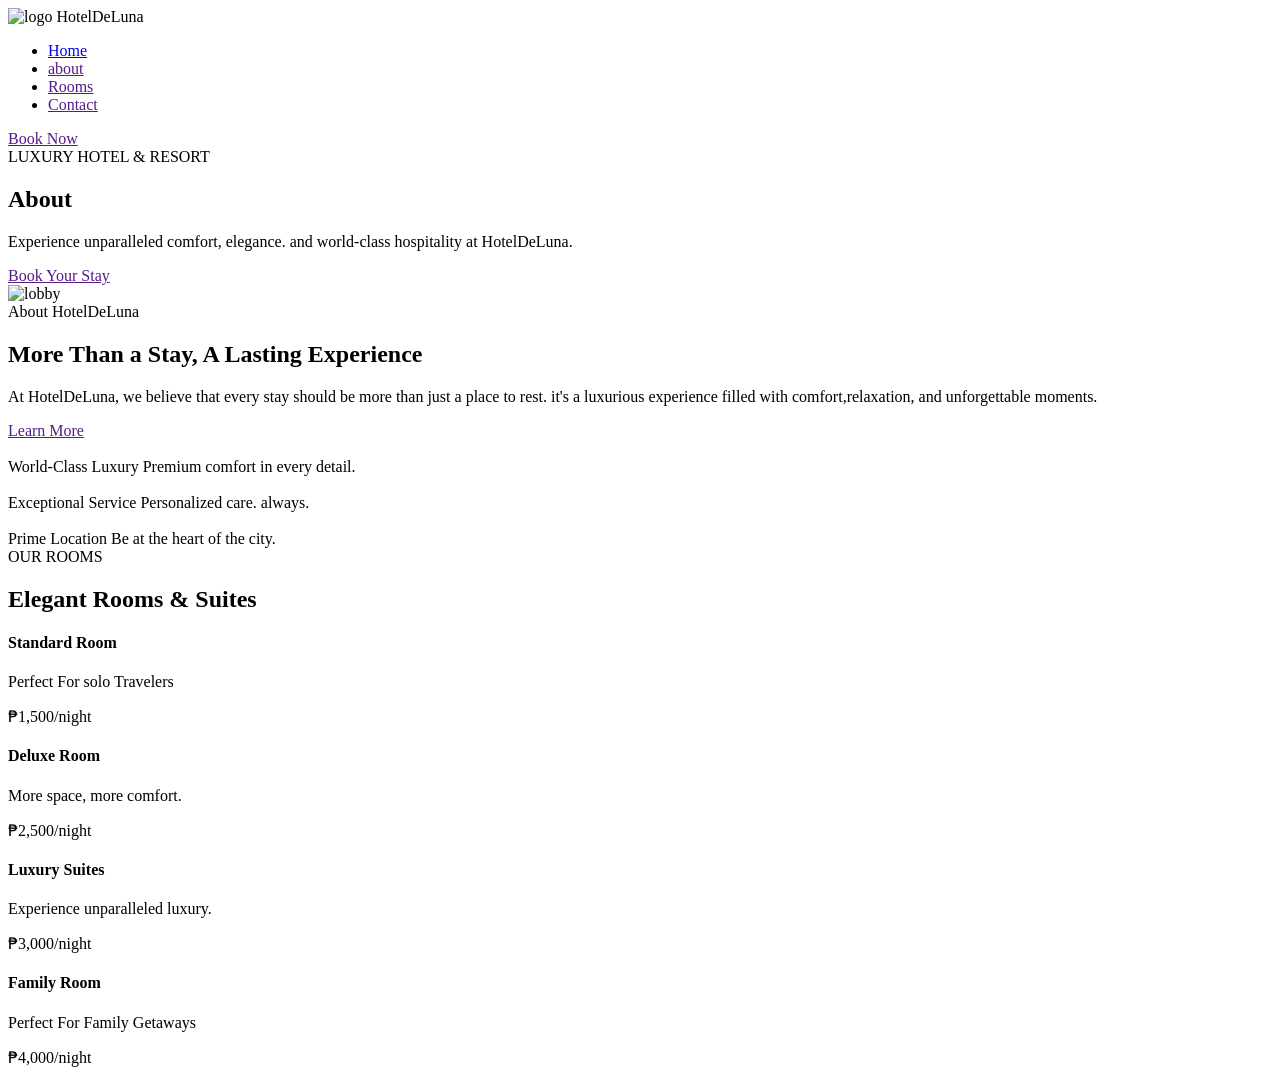
==== pages/about.html @ 7eb4ec1f "Add about page with hotel details and features" ====
<!DOCTYPE html>
<html lang="en">
  <head>
    <meta charset="UTF-8">
    <meta name="viewport" content="width=device-width, initial-scale=1.0">
    <link rel="stylesheet" href="css/page/home.css">
    <link rel="stylesheet" href="css/layout/navbar.css">
    <link rel="stylesheet" href="css/global/component.css">
    <link rel="stylesheet" href="css/global/universal.css">
    <link rel="icon" href="asset/images/logo.svg">
    <link rel="stylesheet" href="fontawesome/css/fontawesome.min.css" />
    <link rel="stylesheet" href="fontawesome/css/solid.min.css" />
    <link rel="stylesheet" href="fontawesome/css/brands.min.css" />
    <title>About HotelDelLuna</title>
  </head>
  <body>
    <header>
      <nav class="navContainer container">
        <div class="navLogoContainer">
          <img class="navLogo" src="asset/images/logo.svg" alt="logo">
          <span class="navTitle">HotelDeLuna</span>
        </div>
          <ul class="navbarMenuContainer">
            <li class="navItem">
              <a class="navLink" href="./index.html">Home</a>
            </li>
            <li class="navItem">
              <a class="navLink" href="">about</a>
            </li>
            <li class="navItem">
              <a class="navLink" href="">Rooms</a>
            </li>
            <li class="navItem">
              <a class="navLink" href="">Contact</a>
            </li>
          </ul>
        <a class="gold-button" href="">Book Now</a>
      </nav>
    </header>

    <main>
      <!--hero-section -->
      <section class="heroSection">
        <div class="heroContainer container">
          <div class="heroContentContainer">
            <span class="heroHighlight gold-text">LUXURY HOTEL & RESORT</span>
            <h1 class="section-title ">About</span></h1>
            <p class="heroDescription section-subtitle">Experience unparalleled comfort, elegance. and world-class hospitality at HotelDeLuna.</p>
            
          </div>
          <a class="heroBtn gold-button" href="">Book Your Stay</a>
        </div>
      </section>

      <!-- main content -->
      <section>
        <div class="aboutContainer container">
          <div class="mainImgContainer">
            <img class="mainContentImg" src="asset/images/about-lobby.png" alt="lobby">
          </div>
          <div class="aboutContentContainer">
            <div class="aboutTextContainer">
              <span class="heroHighlight gold-text">About HotelDeLuna</span>
              <h2 class="aboutTitle">More Than a Stay, A Lasting Experience</h2>
              <p class="aboutDescription section-subtitle">At HotelDeLuna, we believe that every stay should be more than just a place to rest. it's a luxurious experience filled with comfort,relaxation, and unforgettable moments.</p>
            </div>
            <a class="aboutBtm outline-button" href="">Learn More</a>
          </div>
          <div class="hotelFeatureContainer">
            <div class="hotelFeatureContentContainer">
              <img class="hotelFeatureIcon" src="asset/images/diamond.svg" alt="">
              <div class="hotelDescriptionContainer">
                <span class="hotelMainText">World-Class Luxury</span>
                <span class="hotelSecondText">Premium comfort in every detail.</span>
              </div>
            </div>

            <div class="hotelFeatureContentContainer">
              <img class="hotelFeatureIcon" src="asset/images/service-bell.svg" alt="">
              <div class="hotelDescriptionContainer">
                <span class="hotelMainText">Exceptional Service</span>
                <span class="hotelSecondText">Personalized care. always.</span>
              </div>
            </div>

            <div class="hotelFeatureContentContainer">
              <img class="hotelFeatureIcon" src="asset/images/location.svg" alt="">
              <div class="hotelDescriptionContainer">
                <span class="hotelMainText">Prime Location</span>
                <span class="hotelSecondText">Be at the heart of the city.</span>
              </div>
            </div>
          </div>
        </div>
      </section>

      <section>
        <div class="hotelRoomContainer container">
          <div class="hotelRoomHeaderContentContainer">
            <span class="heroHighlight gold-text">
              OUR ROOMS
            </span>
            <h2 class="hotelRoomTitle">Elegant Rooms & Suites</h2>
          </div>
          <div class="hotelRoomContentContainer">
            <div class="hotelRoomStandardContainer">
              <div class="hotelRoomContentText">
                <h4 class="hotelRoomName">Standard Room</h4>
                <p class="hotelRoomDescription">Perfect For solo Travelers</p>
                <p class="hotelPrice"><span class="hotelPriceHighlight gold-text">₱1,500</span>/night</p>
              </div>
              <a class="hotelRoomBtn" href="#"><i class="fa-solid fa-arrow-right"></i></a>
            </div>

            <div class="hotelRoomDeluxeContainer">
              <div class="hotelRoomContentText">
                <h4 class="hotelRoomName">Deluxe Room</h4>
                <p class="hotelRoomDescription">More space, more comfort.</p>
                <p class="hotelPrice"><span class="hotelPriceHighlight gold-text">₱2,500</span>/night</p>
              </div>
              <a class="hotelRoomBtn" href="#"><i class="fa-solid fa-arrow-right"></i></a>
            </div>

            <div class="hotelRoomLuxuryContainer">
              <div class="hotelRoomContentText">
                <h4 class="hotelRoomName">Luxury Suites</h4>
                <p class="hotelRoomDescription">Experience unparalleled luxury.</p>
                <p class="hotelPrice"><span class="hotelPriceHighlight gold-text">₱3,000</span>/night</p>
              </div>
              <a class="hotelRoomBtn" href="#"><i class="fa-solid fa-arrow-right"></i></a>
            </div>

            <div class="hotelRoomFamilyContainer">
              <div class="hotelRoomContentText">
                <h4 class="hotelRoomName">Family Room</h4>
                <p class="hotelRoomDescription">Perfect For Family Getaways</p>
                <p class="hotelPrice"><span class="hotelPriceHighlight gold-text">₱4,000</span>/night</p>
              </div>
              <a class="hotelRoomBtn" href="#"><i class="fa-solid fa-arrow-right"></i></a>
            </div>
          </div>
        </div>
      </section>

    </main>

    <footer>

    </footer>
  </body>
</html>
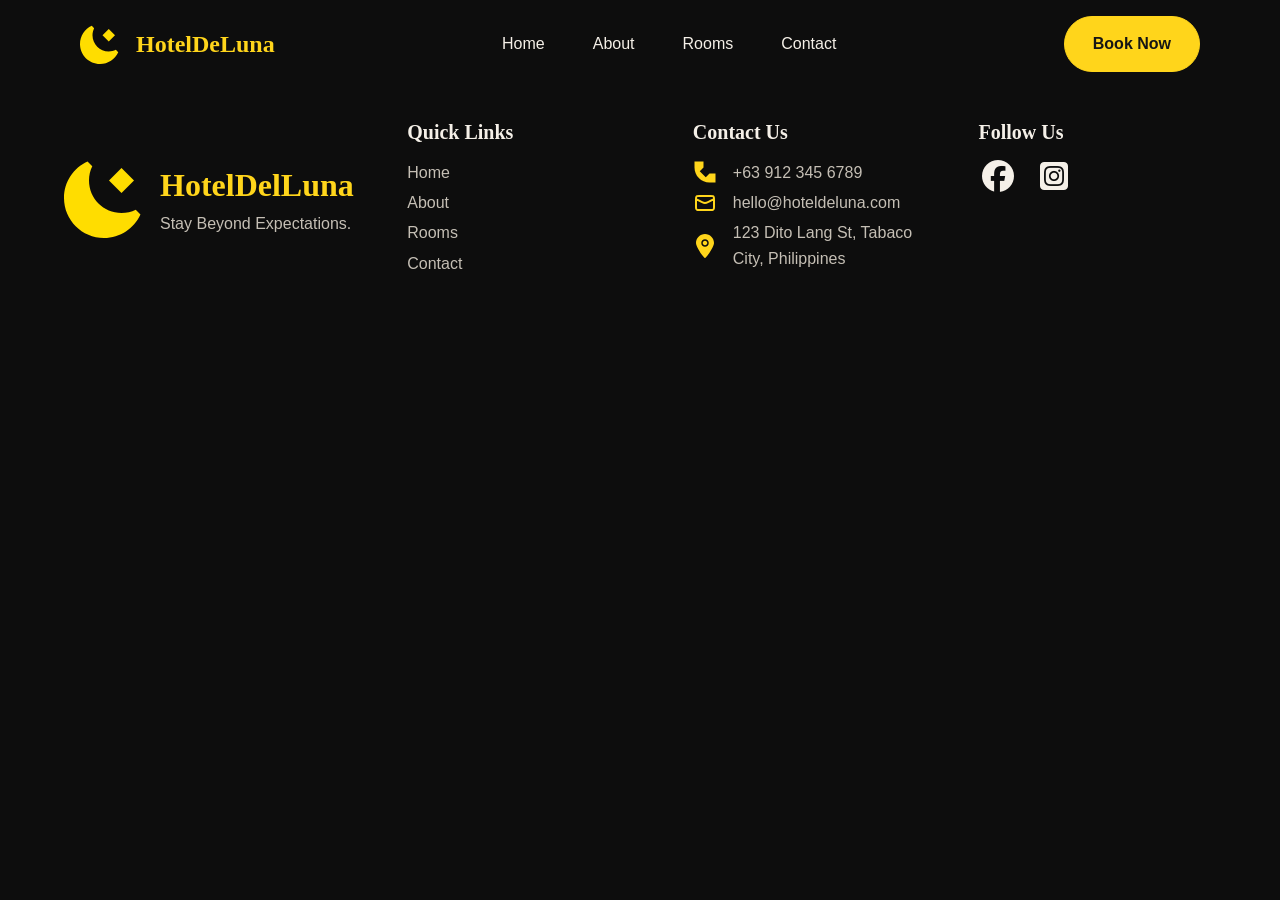
==== commit 7261d668: "Add new stylesheet for the About page" ====
--- a/pages/about.html
+++ b/pages/about.html
@@ -1,31 +1,32 @@
 <!DOCTYPE html>
 <html lang="en">
-  <head>
-    <meta charset="UTF-8">
-    <meta name="viewport" content="width=device-width, initial-scale=1.0">
-    <link rel="stylesheet" href="css/page/home.css">
-    <link rel="stylesheet" href="css/layout/navbar.css">
-    <link rel="stylesheet" href="css/global/component.css">
-    <link rel="stylesheet" href="css/global/universal.css">
+<head>
+  <meta charset="UTF-8">
+  <meta name="viewport" content="width=device-width, initial-scale=1.0">
+  <link rel="stylesheet" href="../css/page/about.css">
+    <link rel="stylesheet" href="../css/layout/navbar.css">
+    <link rel="stylesheet" href="../css/global/component.css">
+    <link rel="stylesheet" href="../css/global/universal.css">
+    <link rel="stylesheet" href="../css/layout/footer.css">
     <link rel="icon" href="asset/images/logo.svg">
-    <link rel="stylesheet" href="fontawesome/css/fontawesome.min.css" />
-    <link rel="stylesheet" href="fontawesome/css/solid.min.css" />
-    <link rel="stylesheet" href="fontawesome/css/brands.min.css" />
-    <title>About HotelDelLuna</title>
-  </head>
+    <link rel="stylesheet" href="../fontawesome/css/fontawesome.min.css" />
+    <link rel="stylesheet" href="../fontawesome/css/solid.min.css" />
+    <link rel="stylesheet" href="../fontawesome/css/brands.min.css" />
+  <title>About - HotelDelLuna</title>
+</head>
   <body>
     <header>
       <nav class="navContainer container">
         <div class="navLogoContainer">
-          <img class="navLogo" src="asset/images/logo.svg" alt="logo">
+          <img class="navLogo" src="../asset/images/logo.svg" alt="logo">
           <span class="navTitle">HotelDeLuna</span>
         </div>
           <ul class="navbarMenuContainer">
             <li class="navItem">
-              <a class="navLink" href="./index.html">Home</a>
+              <a class="navLink" href="../index.html">Home</a>
             </li>
             <li class="navItem">
-              <a class="navLink" href="">about</a>
+              <a class="navLink" href="pages/about.html">About</a>
             </li>
             <li class="navItem">
               <a class="navLink" href="">Rooms</a>
@@ -39,113 +40,75 @@
     </header>
 
     <main>
-      <!--hero-section -->
-      <section class="heroSection">
-        <div class="heroContainer container">
-          <div class="heroContentContainer">
-            <span class="heroHighlight gold-text">LUXURY HOTEL & RESORT</span>
-            <h1 class="section-title ">About</span></h1>
-            <p class="heroDescription section-subtitle">Experience unparalleled comfort, elegance. and world-class hospitality at HotelDeLuna.</p>
-            
-          </div>
-          <a class="heroBtn gold-button" href="">Book Your Stay</a>
-        </div>
-      </section>
 
-      <!-- main content -->
-      <section>
-        <div class="aboutContainer container">
-          <div class="mainImgContainer">
-            <img class="mainContentImg" src="asset/images/about-lobby.png" alt="lobby">
-          </div>
-          <div class="aboutContentContainer">
-            <div class="aboutTextContainer">
-              <span class="heroHighlight gold-text">About HotelDeLuna</span>
-              <h2 class="aboutTitle">More Than a Stay, A Lasting Experience</h2>
-              <p class="aboutDescription section-subtitle">At HotelDeLuna, we believe that every stay should be more than just a place to rest. it's a luxurious experience filled with comfort,relaxation, and unforgettable moments.</p>
-            </div>
-            <a class="aboutBtm outline-button" href="">Learn More</a>
-          </div>
-          <div class="hotelFeatureContainer">
-            <div class="hotelFeatureContentContainer">
-              <img class="hotelFeatureIcon" src="asset/images/diamond.svg" alt="">
-              <div class="hotelDescriptionContainer">
-                <span class="hotelMainText">World-Class Luxury</span>
-                <span class="hotelSecondText">Premium comfort in every detail.</span>
-              </div>
-            </div>
-
-            <div class="hotelFeatureContentContainer">
-              <img class="hotelFeatureIcon" src="asset/images/service-bell.svg" alt="">
-              <div class="hotelDescriptionContainer">
-                <span class="hotelMainText">Exceptional Service</span>
-                <span class="hotelSecondText">Personalized care. always.</span>
-              </div>
-            </div>
-
-            <div class="hotelFeatureContentContainer">
-              <img class="hotelFeatureIcon" src="asset/images/location.svg" alt="">
-              <div class="hotelDescriptionContainer">
-                <span class="hotelMainText">Prime Location</span>
-                <span class="hotelSecondText">Be at the heart of the city.</span>
-              </div>
-            </div>
-          </div>
-        </div>
-      </section>
-
-      <section>
-        <div class="hotelRoomContainer container">
-          <div class="hotelRoomHeaderContentContainer">
-            <span class="heroHighlight gold-text">
-              OUR ROOMS
-            </span>
-            <h2 class="hotelRoomTitle">Elegant Rooms & Suites</h2>
-          </div>
-          <div class="hotelRoomContentContainer">
-            <div class="hotelRoomStandardContainer">
-              <div class="hotelRoomContentText">
-                <h4 class="hotelRoomName">Standard Room</h4>
-                <p class="hotelRoomDescription">Perfect For solo Travelers</p>
-                <p class="hotelPrice"><span class="hotelPriceHighlight gold-text">₱1,500</span>/night</p>
-              </div>
-              <a class="hotelRoomBtn" href="#"><i class="fa-solid fa-arrow-right"></i></a>
-            </div>
-
-            <div class="hotelRoomDeluxeContainer">
-              <div class="hotelRoomContentText">
-                <h4 class="hotelRoomName">Deluxe Room</h4>
-                <p class="hotelRoomDescription">More space, more comfort.</p>
-                <p class="hotelPrice"><span class="hotelPriceHighlight gold-text">₱2,500</span>/night</p>
-              </div>
-              <a class="hotelRoomBtn" href="#"><i class="fa-solid fa-arrow-right"></i></a>
-            </div>
-
-            <div class="hotelRoomLuxuryContainer">
-              <div class="hotelRoomContentText">
-                <h4 class="hotelRoomName">Luxury Suites</h4>
-                <p class="hotelRoomDescription">Experience unparalleled luxury.</p>
-                <p class="hotelPrice"><span class="hotelPriceHighlight gold-text">₱3,000</span>/night</p>
-              </div>
-              <a class="hotelRoomBtn" href="#"><i class="fa-solid fa-arrow-right"></i></a>
-            </div>
-
-            <div class="hotelRoomFamilyContainer">
-              <div class="hotelRoomContentText">
-                <h4 class="hotelRoomName">Family Room</h4>
-                <p class="hotelRoomDescription">Perfect For Family Getaways</p>
-                <p class="hotelPrice"><span class="hotelPriceHighlight gold-text">₱4,000</span>/night</p>
-              </div>
-              <a class="hotelRoomBtn" href="#"><i class="fa-solid fa-arrow-right"></i></a>
-            </div>
-          </div>
-        </div>
-      </section>
+      
 
     </main>
 
     <footer>
+      <div class="footerContainer container">
+        <div class="footerLogoContainer">
+          <img class="footerLogo" src="../asset/images/logo.svg" alt="logo">
+          <div class="footerLogoTextContainer">
+            <span class="footerTitle">HotelDelLuna</span>
+            <p class="footerDescription">Stay Beyond Expectations.</p>
+          </div>
+        </div>
+        <div class="footerQuickLinksContainer">
+          <h4 class="footerTitleLink">Quick Links</h4>
+          <ul class="footerQuickLinks">
+            <li class="footerQuickLinksItem">
+              <a class="footerQuickLink" href="index.html">Home</a>
+            </li>
+            <li class="footerQuickLinksItem">
+              <a class="footerQuickLink" href="about.html">About</a>
+            </li>
+            <li class="footerQuickLinksItem">
+              <a class="footerQuickLink" href="rooms.html">Rooms</a>
+            </li>
+            <li class="footerQuickLinksItem">
+              <a class="footerQuickLink" href="contact.html">Contact</a>
+            </li>
+          </ul>
+        </div>
+        <div class="footerContactContainer">
+          <h4 class="footerTitleLink">Contact Us</h4>
+          <ul class="footerContactInfo">
+            <li class="footerContactInfoItem">
+              <img class="footerIcon" src="../asset/images/phone.svg" alt="location">
+              <spam class="footerContactInfoText">+63 912 345 6789</spam>
+            </li>
 
+            <li class="footerContactInfoItem">
+              <img class="footerIcon" src="../asset/images/mail.svg" alt="phone">
+              <spam class="footerContactInfoText">hello@hoteldeluna.com</spam>
+            </li>
+
+            <li class="footerContactInfoItem">
+              <img class="footerIcon" src="../asset/images/location.svg" alt="location">
+              <spam class="footerContactInfoText">123 Dito Lang St, Tabaco City, Philippines</spam>
+            </li>
+          </ul>
+        </div>
+        <div class="footerSocialMediaContainer">
+          <h4 class="footerTitleLink">Follow Us</h4>
+          <ul class="footerSocialContentMediaContainer">
+            <li class="footerSocialMediaItem">
+              <a class="footerSocialMediaLink" href="#">
+                <i class="fa-brands fa-facebook socialMediaIcon">
+                </i>
+              </a>
+            </li>
+
+            <li class="footerSocialMediaItem">
+              <a class="footerSocialMediaLink" href="#">
+                <i class="fa-brands fa-square-instagram socialMediaIcon">
+                </i>
+              </a>
+            </li>
+          </ul>
+        </div>
+      </div>
     </footer>
   </body>
 </html>
--- a/css/layout/navbar.css
+++ b/css/layout/navbar.css
@@ -0,0 +1,37 @@
+.navLogo{
+  width: 100%;
+  max-width: 2.5rem;
+}
+
+.navContainer{
+  display: flex;
+  justify-content: space-between;
+  padding: 1rem;
+}
+
+.navLogoContainer{
+  display: flex;
+  align-items: center;
+  gap: 1rem;
+}
+
+.navbarMenuContainer{
+  display: flex;
+  align-items: center;
+  gap: 3rem;
+}
+
+.navItem{
+  list-style: none;
+}
+
+.navLink{
+  color: var(--text-primary);
+}
+
+.navTitle{
+  font-size: var(--text-xl);
+  font-family: var(--font-heading);
+  font-weight: var(--weight-bold);
+  color: var(--gold-primary);
+}
--- a/css/global/component.css
+++ b/css/global/component.css
@@ -0,0 +1,83 @@
+/* ========================================
+   REUSABLE COMPONENTS
+======================================== */
+
+.container {
+    width: min(90%, var(--container-width));
+    margin-inline: auto;
+}
+
+.section {
+    padding: var(--section-padding) 0;
+}
+
+.section-title {
+    font-family: var(--font-heading);
+    font-size: 6rem;
+    color: var(--text-primary);
+    line-height: 1;
+}
+
+.section-subtitle {
+    color: var(--text-primary);
+}
+
+.gold-text {
+    color: var(--gold-primary);
+}
+
+.gold-button {
+    background: var(--gold-primary);
+    color: var(--text-dark);
+    border: 1px solid var(--gold-primary);
+    padding: 0.875rem 1.75rem;
+    border-radius: var(--radius-full);
+    font-weight: var(--weight-semibold);
+    cursor: pointer;
+    transition: var(--transition-normal);
+    font-family: var(--font-body);
+    display: inline-block;
+}
+
+.gold-button:hover {
+    background: var(--gold-light);
+    border-color: var(--gold-light);
+    box-shadow: var(--shadow-gold);
+    transform: translateY(-0.125rem);
+}
+
+.outline-button {
+    background: transparent;
+    color: var(--gold-primary);
+    border: 1px solid var(--gold-primary);
+    padding: 0.875rem 1.75rem;
+    border-radius: var(--radius-full);
+    cursor: pointer;
+    transition: var(--transition-normal);
+    display: inline-block;
+}
+
+.outline-button:hover {
+    background: var(--gold-primary);
+    color: var(--text-dark);
+}
+
+
+/* ========================================
+   CARDS
+======================================== */
+
+.card {
+    background: var(--card-bg);
+    border: 1px solid var(--border-color);
+    border-radius: var(--radius-lg);
+    overflow: hidden;
+    transition: var(--transition-normal);
+}
+
+.card:hover {
+    background: var(--card-bg-hover);
+    border-color: var(--border-gold);
+    transform: translateY(-0.25rem);
+}
+
--- a/css/global/universal.css
+++ b/css/global/universal.css
@@ -0,0 +1,157 @@
+
+
+:root {
+
+    /* Primary Colors */
+    --primary-bg: #0D0D0D;
+    --secondary-bg: #151515;
+    --tertiary-bg: #1D1B19;
+
+    /* Card Colors */
+    --card-bg: #191715;
+    --card-bg-hover: #24211D;
+
+    /* Gold Colors */
+    --gold-primary: #ffd51b;
+    --gold-light: #E8C68E;
+    --gold-dark: #A98248;
+    --gold-muted: #8E795B;
+
+    /* Text Colors */
+    --text-primary: #F5F0E8;
+    --text-secondary: #C5BFB5;
+    --text-muted: #89847D;
+    --text-dark: #151515;
+
+    /* Borders */
+    --border-color: #383128;
+    --border-gold: rgba(197, 164, 109, 0.45);
+
+    /* Overlay */
+    --overlay-dark: rgba(0, 0, 0, 0.65);
+    --overlay-light: rgba(0, 0, 0, 0.30);
+
+    /* Status Colors */
+    --success: #6FA783;
+    --error: #D66B64;
+    --warning: #D9A441;
+
+    /* 2. FONT FAMILY */
+    --font-heading: "Roboto Serif", serif;
+    --font-body: 'Inter', sans-serif;
+
+    /* 3. FONT SIZES */
+    --text-xs: 0.75rem;
+    --text-sm: 0.875rem;
+    --text-base: 1rem;
+    --text-md: 1.125rem;
+    --text-lg: 1.25rem;
+    --text-xl: 1.5rem;
+    --text-2xl: 2rem;
+    --text-3xl: 2.5rem;
+    --text-4xl: 3rem;
+    --text-5xl: 4rem;
+
+    /* 4. FONT WEIGHTS */
+    --weight-regular: 400;
+    --weight-medium: 500;
+    --weight-semibold: 600;
+    --weight-bold: 700;
+    --weight-extrabold: 800;
+
+    /* 5. SPACING */
+    --space-xs: 0.5rem;
+    --space-sm: 0.75rem;
+    --space-md: 1rem;
+    --space-lg: 1.5rem;
+    --space-xl: 2rem;
+    --space-2xl: 3rem;
+    --space-3xl: 4rem;
+    --section-padding: 5rem;
+
+    /* 6. BORDER RADIUS */
+    --radius-sm: 0.375rem;
+    --radius-md: 0.625rem;
+    --radius-lg: 0.875rem;
+    --radius-xl: 1.25rem;
+    --radius-full: 999rem;
+
+    /* 7. SHADOWS */
+    --shadow-sm: 0 0.125rem 0.5rem rgba(0,0,0,0.2);
+    --shadow-md: 0 0.5rem 1.5rem rgba(0,0,0,0.3);
+    --shadow-lg: 0 1rem 3rem rgba(0,0,0,0.4);
+    --shadow-gold: 0 0 1.25rem rgba(197,164,109,0.2);
+
+    /* 8. TRANSITIONS */
+    --transition-fast: 0.2s ease;
+    --transition-normal: 0.3s ease;
+    --transition-slow: 0.5s ease;
+
+    /* 9. LAYOUT */
+    --container-width: 90rem;
+    --navbar-height: 5rem;
+}
+
+
+/* ========================================
+   GLOBAL RESET
+======================================== */
+
+* {
+    margin: 0;
+    padding: 0;
+    box-sizing: border-box;
+}
+
+html {
+    scroll-behavior: smooth;
+    font-size: 100%;
+}
+
+body {
+    font-family: var(--font-body);
+    font-size: var(--text-base);
+    font-weight: var(--weight-regular);
+    background-color: var(--primary-bg);
+    color: var(--text-primary);
+    line-height: 1.6;
+}
+
+
+/* ========================================
+   TYPOGRAPHY
+======================================== */
+
+h1, h2, h3, h4, h5, h6 {
+    font-family: var(--font-heading);
+    font-weight: var(--weight-medium);
+    line-height: 1.2;
+    color: var(--text-primary);
+}
+
+h1 {
+    font-size: var(--text-5xl);
+}
+
+h2 {
+    font-size: var(--text-4xl);
+}
+
+h3 {
+    font-size: var(--text-2xl);
+}
+
+p {
+    color: var(--text-primary);
+}
+
+a {
+    color: inherit;
+    text-decoration: none;
+}
+
+button, input, textarea, select {
+    font-family: var(--font-body);
+    font-size: inherit;
+}
+
--- a/css/layout/footer.css
+++ b/css/layout/footer.css
@@ -0,0 +1,93 @@
+.footerContainer{
+  display: flex;
+  gap: 3rem;
+  padding: 2rem 0rem;
+  flex-wrap: wrap;
+}
+
+.footerIcon{
+  width: 100%;
+  max-width: 1.5rem;
+}
+
+.footerLogo{
+  width: 100%;
+  max-width: 5rem;
+}
+
+.footerLogoContainer{
+  display: flex;
+  gap: 1rem;
+  align-items: center;
+}
+
+.footerLogoTextContainer{
+  width: 100%;
+}
+
+.footerTitle{
+  font-size: var(--text-2xl);
+  font-family: var(--font-heading);
+  font-weight: var(--weight-bold);
+  color: var(--gold-primary);
+}
+
+.footerContactInfoItem,
+.footerQuickLinksItem,
+.footerSocialMediaItem{
+  list-style: none;
+}
+
+.footerTitleLink{
+  font-size: var(--text-lg);
+  font-family: var(--font-heading);
+  font-weight: var(--weight-semibold);
+}
+
+.footerQuickLinksContainer,
+.footerContactContainer,
+.footerSocialMediaContainer{
+  display: flex;
+  flex-direction: column;
+  gap: 1rem;
+}
+
+.footerQuickLinks,
+.footerContactInfo{
+  display: flex;
+  flex-direction: column;
+  gap: 0.3rem;
+}
+
+.footerContactInfoItem{
+  display: flex;
+  align-items: center;
+  gap: 1rem;
+}
+
+.footerSocialContentMediaContainer{
+  display: flex;
+  gap: 1rem;
+}
+
+.socialMediaIcon {
+    font-size: 2rem;
+}
+
+.footerDescription,
+.footerQuickLink,
+.footerContactInfoText{
+  color: var(--text-secondary)
+}
+
+.footerQuickLinksContainer,
+.footerContactContainer,
+.footerSocialMediaContainer{
+  flex: 1;
+
+}
+
+.footerLogoContainer{
+  flex: 1 1 5%;
+}
+
--- a/fontawesome/css/solid.min.css
+++ b/fontawesome/css/solid.min.css
@@ -0,0 +1,6 @@
+/*!
+ * Font Awesome Free 7.3.1 by @fontawesome - https://fontawesome.com
+ * License - https://fontawesome.com/license/free (Icons: CC BY 4.0, Fonts: SIL OFL 1.1, Code: MIT License)
+ * Copyright 2026 Fonticons, Inc.
+ */
+:host,:root{--fa-family-classic:"Font Awesome 7 Free";--fa-font-solid:normal 900 1em/1 var(--fa-family-classic);--fa-style-family-classic:var(--fa-family-classic)}@font-face{font-family:"Font Awesome 7 Free";font-style:normal;font-weight:900;font-display:block;src:url(../webfonts/fa-solid-900.woff2)}.fas{--fa-style:900}.fa-classic,.fas{--fa-family:var(--fa-family-classic)}.fa-solid{--fa-style:900}
--- a/fontawesome/css/brands.min.css
+++ b/fontawesome/css/brands.min.css
@@ -0,0 +1,6 @@
+/*!
+ * Font Awesome Free 7.3.1 by @fontawesome - https://fontawesome.com
+ * License - https://fontawesome.com/license/free (Icons: CC BY 4.0, Fonts: SIL OFL 1.1, Code: MIT License)
+ * Copyright 2026 Fonticons, Inc.
+ */
+:host,:root{--fa-family-brands:"Font Awesome 7 Brands";--fa-font-brands:normal 400 1em/1 var(--fa-family-brands)}@font-face{font-family:"Font Awesome 7 Brands";font-style:normal;font-weight:400;font-display:block;src:url(../webfonts/fa-brands-400.woff2)}.fa-brands,.fa-classic.fa-brands,.fab{--fa-family:var(--fa-family-brands);--fa-style:400}.fa-firefox-browser{--fa:"\e007"}.fa-ideal{--fa:"\e013"}.fa-microblog{--fa:"\e01a"}.fa-pied-piper-square,.fa-square-pied-piper{--fa:"\e01e"}.fa-unity{--fa:"\e049"}.fa-dailymotion{--fa:"\e052"}.fa-instagram-square,.fa-square-instagram{--fa:"\e055"}.fa-mixer{--fa:"\e056"}.fa-shopify{--fa:"\e057"}.fa-deezer{--fa:"\e077"}.fa-edge-legacy{--fa:"\e078"}.fa-google-pay{--fa:"\e079"}.fa-rust{--fa:"\e07a"}.fa-tiktok{--fa:"\e07b"}.fa-unsplash{--fa:"\e07c"}.fa-cloudflare{--fa:"\e07d"}.fa-guilded{--fa:"\e07e"}.fa-hive{--fa:"\e07f"}.fa-42-group,.fa-innosoft{--fa:"\e080"}.fa-instalod{--fa:"\e081"}.fa-octopus-deploy{--fa:"\e082"}.fa-perbyte{--fa:"\e083"}.fa-uncharted{--fa:"\e084"}.fa-watchman-monitoring{--fa:"\e087"}.fa-wodu{--fa:"\e088"}.fa-wirsindhandwerk,.fa-wsh{--fa:"\e2d0"}.fa-bots{--fa:"\e340"}.fa-cmplid{--fa:"\e360"}.fa-bilibili{--fa:"\e3d9"}.fa-golang{--fa:"\e40f"}.fa-pix{--fa:"\e43a"}.fa-sitrox{--fa:"\e44a"}.fa-hashnode{--fa:"\e499"}.fa-meta{--fa:"\e49b"}.fa-padlet{--fa:"\e4a0"}.fa-nfc-directional{--fa:"\e530"}.fa-nfc-symbol{--fa:"\e531"}.fa-screenpal{--fa:"\e570"}.fa-space-awesome{--fa:"\e5ac"}.fa-square-font-awesome{--fa:"\e5ad"}.fa-gitlab-square,.fa-square-gitlab{--fa:"\e5ae"}.fa-odysee{--fa:"\e5c6"}.fa-stubber{--fa:"\e5c7"}.fa-debian{--fa:"\e60b"}.fa-shoelace{--fa:"\e60c"}.fa-threads{--fa:"\e618"}.fa-square-threads{--fa:"\e619"}.fa-square-x-twitter{--fa:"\e61a"}.fa-x-twitter{--fa:"\e61b"}.fa-opensuse{--fa:"\e62b"}.fa-letterboxd{--fa:"\e62d"}.fa-square-letterboxd{--fa:"\e62e"}.fa-mintbit{--fa:"\e62f"}.fa-google-scholar{--fa:"\e63b"}.fa-brave{--fa:"\e63c"}.fa-brave-reverse{--fa:"\e63d"}.fa-pixiv{--fa:"\e640"}.fa-upwork{--fa:"\e641"}.fa-webflow{--fa:"\e65c"}.fa-signal-messenger{--fa:"\e663"}.fa-bluesky{--fa:"\e671"}.fa-jxl{--fa:"\e67b"}.fa-square-upwork{--fa:"\e67c"}.fa-web-awesome{--fa:"\e682"}.fa-square-web-awesome{--fa:"\e683"}.fa-square-web-awesome-stroke{--fa:"\e684"}.fa-dart-lang{--fa:"\e693"}.fa-flutter{--fa:"\e694"}.fa-files-pinwheel{--fa:"\e69f"}.fa-css{--fa:"\e6a2"}.fa-square-bluesky{--fa:"\e6a3"}.fa-openai{--fa:"\e7cf"}.fa-square-linkedin{--fa:"\e7d0"}.fa-cash-app{--fa:"\e7d4"}.fa-disqus{--fa:"\e7d5"}.fa-11ty,.fa-eleventy{--fa:"\e7d6"}.fa-kakao-talk{--fa:"\e7d7"}.fa-linktree{--fa:"\e7d8"}.fa-notion{--fa:"\e7d9"}.fa-pandora{--fa:"\e7da"}.fa-pixelfed{--fa:"\e7db"}.fa-tidal{--fa:"\e7dc"}.fa-vsco{--fa:"\e7dd"}.fa-w3c{--fa:"\e7de"}.fa-lumon{--fa:"\e7e2"}.fa-lumon-drop{--fa:"\e7e3"}.fa-square-figma{--fa:"\e7e4"}.fa-tex{--fa:"\e7ff"}.fa-duolingo{--fa:"\e812"}.fa-supportnow{--fa:"\e833"}.fa-tor-browser{--fa:"\e838"}.fa-typescript{--fa:"\e840"}.fa-square-deskpro{--fa:"\e844"}.fa-circle-zulip{--fa:"\e851"}.fa-julia{--fa:"\e852"}.fa-zulip{--fa:"\e853"}.fa-unison{--fa:"\e854"}.fa-bgg,.fa-board-game-geek{--fa:"\e855"}.fa-ko-fi{--fa:"\e856"}.fa-kubernetes{--fa:"\e857"}.fa-postgresql{--fa:"\e858"}.fa-scaleway{--fa:"\e859"}.fa-venmo{--fa:"\e85a"}.fa-venmo-v{--fa:"\e85b"}.fa-unreal-engine{--fa:"\e85c"}.fa-globaleaks{--fa:"\e85d"}.fa-solana{--fa:"\e85e"}.fa-threema{--fa:"\e85f"}.fa-forgejo{--fa:"\e860"}.fa-claude{--fa:"\e861"}.fa-gitee{--fa:"\e863"}.fa-xmpp{--fa:"\e864"}.fa-fediverse{--fa:"\e865"}.fa-tailwind-css{--fa:"\e866"}.fa-arch-linux{--fa:"\e867"}.fa-svelte{--fa:"\e868"}.fa-hugging-face{--fa:"\e869"}.fa-leetcode{--fa:"\e86a"}.fa-openstreetmap{--fa:"\e86b"}.fa-ultralytics{--fa:"\e86d"}.fa-ultralytics-hub{--fa:"\e86e"}.fa-ultralytics-yolo{--fa:"\e86f"}.fa-obsidian{--fa:"\e879"}.fa-zoom{--fa:"\e87b"}.fa-vim{--fa:"\e88a"}.fa-symfonycasts{--fa:"\e8ab"}.fa-build-awesome{--fa:"\e8ac"}.fa-codeberg{--fa:"\e8ad"}.fa-devpost{--fa:"\e8ae"}.fa-internet-archive{--fa:"\e8b1"}.fa-lets-encrypt{--fa:"\e8b2"}.fa-matrix{--fa:"\e8b3"}.fa-mattermost{--fa:"\e8b4"}.fa-nextcloud{--fa:"\e8b5"}.fa-roblox-creator-studio{--fa:"\e8b6"}.fa-square-build-awesome-stroke{--fa:"\e8b7"}.fa-substack{--fa:"\e8b8"}.fa-tesla{--fa:"\e8b9"}.fa-xrp{--fa:"\e8ba"}.fa-xrpl{--fa:"\e8bb"}.fa-youtube-shorts{--fa:"\e8bc"}.fa-ror{--fa:"\e8bd"}.fa-visual-studio{--fa:"\e8be"}.fa-dolibarr{--fa:"\e8bf"}.fa-obs-studio{--fa:"\e8c0"}.fa-storybook{--fa:"\e8c1"}.fa-a11y-project{--fa:"\e8c2"}.fa-copilot{--fa:"\e8c7"}.fa-square-twitter,.fa-twitter-square{--fa:"\f081"}.fa-facebook-square,.fa-square-facebook{--fa:"\f082"}.fa-linkedin{--fa:"\f08c"}.fa-github-square,.fa-square-github{--fa:"\f092"}.fa-twitter{--fa:"\f099"}.fa-facebook{--fa:"\f09a"}.fa-github{--fa:"\f09b"}.fa-pinterest{--fa:"\f0d2"}.fa-pinterest-square,.fa-square-pinterest{--fa:"\f0d3"}.fa-google-plus-square,.fa-square-google-plus{--fa:"\f0d4"}.fa-google-plus-g{--fa:"\f0d5"}.fa-linkedin-in{--fa:"\f0e1"}.fa-github-alt{--fa:"\f113"}.fa-maxcdn{--fa:"\f136"}.fa-html5{--fa:"\f13b"}.fa-css3{--fa:"\f13c"}.fa-btc{--fa:"\f15a"}.fa-youtube{--fa:"\f167"}.fa-xing{--fa:"\f168"}.fa-square-xing,.fa-xing-square{--fa:"\f169"}.fa-dropbox{--fa:"\f16b"}.fa-stack-overflow{--fa:"\f16c"}.fa-instagram{--fa:"\f16d"}.fa-flickr{--fa:"\f16e"}.fa-adn{--fa:"\f170"}.fa-bitbucket{--fa:"\f171"}.fa-tumblr{--fa:"\f173"}.fa-square-tumblr,.fa-tumblr-square{--fa:"\f174"}.fa-apple{--fa:"\f179"}.fa-windows{--fa:"\f17a"}.fa-android{--fa:"\f17b"}.fa-linux{--fa:"\f17c"}.fa-dribbble{--fa:"\f17d"}.fa-skype{--fa:"\f17e"}.fa-foursquare{--fa:"\f180"}.fa-trello{--fa:"\f181"}.fa-gratipay{--fa:"\f184"}.fa-vk{--fa:"\f189"}.fa-weibo{--fa:"\f18a"}.fa-renren{--fa:"\f18b"}.fa-pagelines{--fa:"\f18c"}.fa-stack-exchange{--fa:"\f18d"}.fa-square-vimeo,.fa-vimeo-square{--fa:"\f194"}.fa-slack,.fa-slack-hash{--fa:"\f198"}.fa-wordpress{--fa:"\f19a"}.fa-openid{--fa:"\f19b"}.fa-yahoo{--fa:"\f19e"}.fa-google{--fa:"\f1a0"}.fa-reddit{--fa:"\f1a1"}.fa-reddit-square,.fa-square-reddit{--fa:"\f1a2"}.fa-stumbleupon-circle{--fa:"\f1a3"}.fa-stumbleupon{--fa:"\f1a4"}.fa-delicious{--fa:"\f1a5"}.fa-digg{--fa:"\f1a6"}.fa-pied-piper-pp{--fa:"\f1a7"}.fa-pied-piper-alt{--fa:"\f1a8"}.fa-drupal{--fa:"\f1a9"}.fa-joomla{--fa:"\f1aa"}.fa-behance{--fa:"\f1b4"}.fa-behance-square,.fa-square-behance{--fa:"\f1b5"}.fa-steam{--fa:"\f1b6"}.fa-square-steam,.fa-steam-square{--fa:"\f1b7"}.fa-spotify{--fa:"\f1bc"}.fa-deviantart{--fa:"\f1bd"}.fa-soundcloud{--fa:"\f1be"}.fa-vine{--fa:"\f1ca"}.fa-codepen{--fa:"\f1cb"}.fa-jsfiddle{--fa:"\f1cc"}.fa-rebel{--fa:"\f1d0"}.fa-empire{--fa:"\f1d1"}.fa-git-square,.fa-square-git{--fa:"\f1d2"}.fa-git{--fa:"\f1d3"}.fa-hacker-news{--fa:"\f1d4"}.fa-tencent-weibo{--fa:"\f1d5"}.fa-qq{--fa:"\f1d6"}.fa-weixin{--fa:"\f1d7"}.fa-slideshare{--fa:"\f1e7"}.fa-twitch{--fa:"\f1e8"}.fa-yelp{--fa:"\f1e9"}.fa-paypal{--fa:"\f1ed"}.fa-google-wallet{--fa:"\f1ee"}.fa-cc-visa{--fa:"\f1f0"}.fa-cc-mastercard{--fa:"\f1f1"}.fa-cc-discover{--fa:"\f1f2"}.fa-cc-amex{--fa:"\f1f3"}.fa-cc-paypal{--fa:"\f1f4"}.fa-cc-stripe{--fa:"\f1f5"}.fa-lastfm{--fa:"\f202"}.fa-lastfm-square,.fa-square-lastfm{--fa:"\f203"}.fa-ioxhost{--fa:"\f208"}.fa-angellist{--fa:"\f209"}.fa-buysellads{--fa:"\f20d"}.fa-connectdevelop{--fa:"\f20e"}.fa-dashcube{--fa:"\f210"}.fa-forumbee{--fa:"\f211"}.fa-leanpub{--fa:"\f212"}.fa-sellsy{--fa:"\f213"}.fa-shirtsinbulk{--fa:"\f214"}.fa-simplybuilt{--fa:"\f215"}.fa-skyatlas{--fa:"\f216"}.fa-pinterest-p{--fa:"\f231"}.fa-whatsapp{--fa:"\f232"}.fa-viacoin{--fa:"\f237"}.fa-medium,.fa-medium-m{--fa:"\f23a"}.fa-y-combinator{--fa:"\f23b"}.fa-optin-monster{--fa:"\f23c"}.fa-opencart{--fa:"\f23d"}.fa-expeditedssl{--fa:"\f23e"}.fa-cc-jcb{--fa:"\f24b"}.fa-cc-diners-club{--fa:"\f24c"}.fa-creative-commons{--fa:"\f25e"}.fa-gg{--fa:"\f260"}.fa-gg-circle{--fa:"\f261"}.fa-odnoklassniki{--fa:"\f263"}.fa-odnoklassniki-square,.fa-square-odnoklassniki{--fa:"\f264"}.fa-get-pocket{--fa:"\f265"}.fa-wikipedia-w{--fa:"\f266"}.fa-safari{--fa:"\f267"}.fa-chrome{--fa:"\f268"}.fa-firefox{--fa:"\f269"}.fa-opera{--fa:"\f26a"}.fa-internet-explorer{--fa:"\f26b"}.fa-contao{--fa:"\f26d"}.fa-500px{--fa:"\f26e"}.fa-amazon{--fa:"\f270"}.fa-houzz{--fa:"\f27c"}.fa-vimeo-v{--fa:"\f27d"}.fa-black-tie{--fa:"\f27e"}.fa-fonticons{--fa:"\f280"}.fa-reddit-alien{--fa:"\f281"}.fa-edge{--fa:"\f282"}.fa-codiepie{--fa:"\f284"}.fa-modx{--fa:"\f285"}.fa-fort-awesome{--fa:"\f286"}.fa-usb{--fa:"\f287"}.fa-product-hunt{--fa:"\f288"}.fa-mixcloud{--fa:"\f289"}.fa-scribd{--fa:"\f28a"}.fa-bluetooth{--fa:"\f293"}.fa-bluetooth-b{--fa:"\f294"}.fa-gitlab{--fa:"\f296"}.fa-wpbeginner{--fa:"\f297"}.fa-wpforms{--fa:"\f298"}.fa-envira{--fa:"\f299"}.fa-glide{--fa:"\f2a5"}.fa-glide-g{--fa:"\f2a6"}.fa-viadeo{--fa:"\f2a9"}.fa-square-viadeo,.fa-viadeo-square{--fa:"\f2aa"}.fa-snapchat,.fa-snapchat-ghost{--fa:"\f2ab"}.fa-snapchat-square,.fa-square-snapchat{--fa:"\f2ad"}.fa-pied-piper{--fa:"\f2ae"}.fa-first-order{--fa:"\f2b0"}.fa-yoast{--fa:"\f2b1"}.fa-themeisle{--fa:"\f2b2"}.fa-google-plus{--fa:"\f2b3"}.fa-font-awesome,.fa-font-awesome-flag,.fa-font-awesome-logo-full{--fa:"\f2b4"}.fa-linode{--fa:"\f2b8"}.fa-quora{--fa:"\f2c4"}.fa-free-code-camp{--fa:"\f2c5"}.fa-telegram,.fa-telegram-plane{--fa:"\f2c6"}.fa-bandcamp{--fa:"\f2d5"}.fa-grav{--fa:"\f2d6"}.fa-etsy{--fa:"\f2d7"}.fa-imdb{--fa:"\f2d8"}.fa-ravelry{--fa:"\f2d9"}.fa-sellcast{--fa:"\f2da"}.fa-superpowers{--fa:"\f2dd"}.fa-wpexplorer{--fa:"\f2de"}.fa-meetup{--fa:"\f2e0"}.fa-font-awesome-alt,.fa-square-font-awesome-stroke{--fa:"\f35c"}.fa-accessible-icon{--fa:"\f368"}.fa-accusoft{--fa:"\f369"}.fa-adversal{--fa:"\f36a"}.fa-affiliatetheme{--fa:"\f36b"}.fa-algolia{--fa:"\f36c"}.fa-amilia{--fa:"\f36d"}.fa-angrycreative{--fa:"\f36e"}.fa-app-store{--fa:"\f36f"}.fa-app-store-ios{--fa:"\f370"}.fa-apper{--fa:"\f371"}.fa-asymmetrik{--fa:"\f372"}.fa-audible{--fa:"\f373"}.fa-avianex{--fa:"\f374"}.fa-aws{--fa:"\f375"}.fa-bimobject{--fa:"\f378"}.fa-bitcoin{--fa:"\f379"}.fa-bity{--fa:"\f37a"}.fa-blackberry{--fa:"\f37b"}.fa-blogger{--fa:"\f37c"}.fa-blogger-b{--fa:"\f37d"}.fa-buromobelexperte{--fa:"\f37f"}.fa-centercode{--fa:"\f380"}.fa-cloudscale{--fa:"\f383"}.fa-cloudsmith{--fa:"\f384"}.fa-cloudversify{--fa:"\f385"}.fa-cpanel{--fa:"\f388"}.fa-css3-alt{--fa:"\f38b"}.fa-cuttlefish{--fa:"\f38c"}.fa-d-and-d{--fa:"\f38d"}.fa-deploydog{--fa:"\f38e"}.fa-deskpro{--fa:"\f38f"}.fa-digital-ocean{--fa:"\f391"}.fa-discord{--fa:"\f392"}.fa-discourse{--fa:"\f393"}.fa-dochub{--fa:"\f394"}.fa-docker{--fa:"\f395"}.fa-draft2digital{--fa:"\f396"}.fa-dribbble-square,.fa-square-dribbble{--fa:"\f397"}.fa-dyalog{--fa:"\f399"}.fa-earlybirds{--fa:"\f39a"}.fa-erlang{--fa:"\f39d"}.fa-facebook-f{--fa:"\f39e"}.fa-facebook-messenger{--fa:"\f39f"}.fa-firstdraft{--fa:"\f3a1"}.fa-fonticons-fi{--fa:"\f3a2"}.fa-fort-awesome-alt{--fa:"\f3a3"}.fa-freebsd{--fa:"\f3a4"}.fa-gitkraken{--fa:"\f3a6"}.fa-gofore{--fa:"\f3a7"}.fa-goodreads{--fa:"\f3a8"}.fa-goodreads-g{--fa:"\f3a9"}.fa-google-drive{--fa:"\f3aa"}.fa-google-play{--fa:"\f3ab"}.fa-gripfire{--fa:"\f3ac"}.fa-grunt{--fa:"\f3ad"}.fa-gulp{--fa:"\f3ae"}.fa-hacker-news-square,.fa-square-hacker-news{--fa:"\f3af"}.fa-hire-a-helper{--fa:"\f3b0"}.fa-hotjar{--fa:"\f3b1"}.fa-hubspot{--fa:"\f3b2"}.fa-itunes{--fa:"\f3b4"}.fa-itunes-note{--fa:"\f3b5"}.fa-jenkins{--fa:"\f3b6"}.fa-joget{--fa:"\f3b7"}.fa-js{--fa:"\f3b8"}.fa-js-square,.fa-square-js{--fa:"\f3b9"}.fa-keycdn{--fa:"\f3ba"}.fa-kickstarter,.fa-square-kickstarter{--fa:"\f3bb"}.fa-kickstarter-k{--fa:"\f3bc"}.fa-laravel{--fa:"\f3bd"}.fa-line{--fa:"\f3c0"}.fa-lyft{--fa:"\f3c3"}.fa-magento{--fa:"\f3c4"}.fa-medapps{--fa:"\f3c6"}.fa-medrt{--fa:"\f3c8"}.fa-microsoft{--fa:"\f3ca"}.fa-mix{--fa:"\f3cb"}.fa-mizuni{--fa:"\f3cc"}.fa-monero{--fa:"\f3d0"}.fa-napster{--fa:"\f3d2"}.fa-node-js{--fa:"\f3d3"}.fa-npm{--fa:"\f3d4"}.fa-ns8{--fa:"\f3d5"}.fa-nutritionix{--fa:"\f3d6"}.fa-page4{--fa:"\f3d7"}.fa-palfed{--fa:"\f3d8"}.fa-patreon{--fa:"\f3d9"}.fa-periscope{--fa:"\f3da"}.fa-phabricator{--fa:"\f3db"}.fa-phoenix-framework{--fa:"\f3dc"}.fa-playstation{--fa:"\f3df"}.fa-pushed{--fa:"\f3e1"}.fa-python{--fa:"\f3e2"}.fa-red-river{--fa:"\f3e3"}.fa-rendact,.fa-wpressr{--fa:"\f3e4"}.fa-replyd{--fa:"\f3e6"}.fa-resolving{--fa:"\f3e7"}.fa-rocketchat{--fa:"\f3e8"}.fa-rockrms{--fa:"\f3e9"}.fa-schlix{--fa:"\f3ea"}.fa-searchengin{--fa:"\f3eb"}.fa-servicestack{--fa:"\f3ec"}.fa-sistrix{--fa:"\f3ee"}.fa-speakap{--fa:"\f3f3"}.fa-staylinked{--fa:"\f3f5"}.fa-steam-symbol{--fa:"\f3f6"}.fa-sticker-mule{--fa:"\f3f7"}.fa-studiovinari{--fa:"\f3f8"}.fa-supple{--fa:"\f3f9"}.fa-uber{--fa:"\f402"}.fa-uikit{--fa:"\f403"}.fa-uniregistry{--fa:"\f404"}.fa-untappd{--fa:"\f405"}.fa-ussunnah{--fa:"\f407"}.fa-vaadin{--fa:"\f408"}.fa-viber{--fa:"\f409"}.fa-vimeo{--fa:"\f40a"}.fa-vnv{--fa:"\f40b"}.fa-square-whatsapp,.fa-whatsapp-square{--fa:"\f40c"}.fa-whmcs{--fa:"\f40d"}.fa-wordpress-simple{--fa:"\f411"}.fa-xbox{--fa:"\f412"}.fa-yandex{--fa:"\f413"}.fa-yandex-international{--fa:"\f414"}.fa-apple-pay{--fa:"\f415"}.fa-cc-apple-pay{--fa:"\f416"}.fa-fly{--fa:"\f417"}.fa-node{--fa:"\f419"}.fa-osi{--fa:"\f41a"}.fa-react{--fa:"\f41b"}.fa-autoprefixer{--fa:"\f41c"}.fa-less{--fa:"\f41d"}.fa-sass{--fa:"\f41e"}.fa-vuejs{--fa:"\f41f"}.fa-angular{--fa:"\f420"}.fa-aviato{--fa:"\f421"}.fa-ember{--fa:"\f423"}.fa-gitter{--fa:"\f426"}.fa-hooli{--fa:"\f427"}.fa-strava{--fa:"\f428"}.fa-stripe{--fa:"\f429"}.fa-stripe-s{--fa:"\f42a"}.fa-typo3{--fa:"\f42b"}.fa-amazon-pay{--fa:"\f42c"}.fa-cc-amazon-pay{--fa:"\f42d"}.fa-ethereum{--fa:"\f42e"}.fa-korvue{--fa:"\f42f"}.fa-elementor{--fa:"\f430"}.fa-square-youtube,.fa-youtube-square{--fa:"\f431"}.fa-flipboard{--fa:"\f44d"}.fa-hips{--fa:"\f452"}.fa-php{--fa:"\f457"}.fa-quinscape{--fa:"\f459"}.fa-readme{--fa:"\f4d5"}.fa-java{--fa:"\f4e4"}.fa-pied-piper-hat{--fa:"\f4e5"}.fa-creative-commons-by{--fa:"\f4e7"}.fa-creative-commons-nc{--fa:"\f4e8"}.fa-creative-commons-nc-eu{--fa:"\f4e9"}.fa-creative-commons-nc-jp{--fa:"\f4ea"}.fa-creative-commons-nd{--fa:"\f4eb"}.fa-creative-commons-pd{--fa:"\f4ec"}.fa-creative-commons-pd-alt{--fa:"\f4ed"}.fa-creative-commons-remix{--fa:"\f4ee"}.fa-creative-commons-sa{--fa:"\f4ef"}.fa-creative-commons-sampling{--fa:"\f4f0"}.fa-creative-commons-sampling-plus{--fa:"\f4f1"}.fa-creative-commons-share{--fa:"\f4f2"}.fa-creative-commons-zero{--fa:"\f4f3"}.fa-ebay{--fa:"\f4f4"}.fa-keybase{--fa:"\f4f5"}.fa-mastodon{--fa:"\f4f6"}.fa-r-project{--fa:"\f4f7"}.fa-researchgate{--fa:"\f4f8"}.fa-teamspeak{--fa:"\f4f9"}.fa-first-order-alt{--fa:"\f50a"}.fa-fulcrum{--fa:"\f50b"}.fa-galactic-republic{--fa:"\f50c"}.fa-galactic-senate{--fa:"\f50d"}.fa-jedi-order{--fa:"\f50e"}.fa-mandalorian{--fa:"\f50f"}.fa-old-republic{--fa:"\f510"}.fa-phoenix-squadron{--fa:"\f511"}.fa-sith{--fa:"\f512"}.fa-trade-federation{--fa:"\f513"}.fa-wolf-pack-battalion{--fa:"\f514"}.fa-hornbill{--fa:"\f592"}.fa-mailchimp{--fa:"\f59e"}.fa-megaport{--fa:"\f5a3"}.fa-nimblr{--fa:"\f5a8"}.fa-rev{--fa:"\f5b2"}.fa-shopware{--fa:"\f5b5"}.fa-squarespace{--fa:"\f5be"}.fa-themeco{--fa:"\f5c6"}.fa-weebly{--fa:"\f5cc"}.fa-wix{--fa:"\f5cf"}.fa-ello{--fa:"\f5f1"}.fa-hackerrank{--fa:"\f5f7"}.fa-kaggle{--fa:"\f5fa"}.fa-markdown{--fa:"\f60f"}.fa-neos{--fa:"\f612"}.fa-zhihu{--fa:"\f63f"}.fa-alipay{--fa:"\f642"}.fa-the-red-yeti{--fa:"\f69d"}.fa-critical-role{--fa:"\f6c9"}.fa-d-and-d-beyond{--fa:"\f6ca"}.fa-dev{--fa:"\f6cc"}.fa-fantasy-flight-games{--fa:"\f6dc"}.fa-wizards-of-the-coast{--fa:"\f730"}.fa-think-peaks{--fa:"\f731"}.fa-reacteurope{--fa:"\f75d"}.fa-artstation{--fa:"\f77a"}.fa-atlassian{--fa:"\f77b"}.fa-canadian-maple-leaf{--fa:"\f785"}.fa-centos{--fa:"\f789"}.fa-confluence{--fa:"\f78d"}.fa-dhl{--fa:"\f790"}.fa-diaspora{--fa:"\f791"}.fa-fedex{--fa:"\f797"}.fa-fedora{--fa:"\f798"}.fa-figma{--fa:"\f799"}.fa-intercom{--fa:"\f7af"}.fa-invision{--fa:"\f7b0"}.fa-jira{--fa:"\f7b1"}.fa-mendeley{--fa:"\f7b3"}.fa-raspberry-pi{--fa:"\f7bb"}.fa-redhat{--fa:"\f7bc"}.fa-sketch{--fa:"\f7c6"}.fa-sourcetree{--fa:"\f7d3"}.fa-suse{--fa:"\f7d6"}.fa-ubuntu{--fa:"\f7df"}.fa-ups{--fa:"\f7e0"}.fa-usps{--fa:"\f7e1"}.fa-yarn{--fa:"\f7e3"}.fa-airbnb{--fa:"\f834"}.fa-battle-net{--fa:"\f835"}.fa-bootstrap{--fa:"\f836"}.fa-buffer{--fa:"\f837"}.fa-chromecast{--fa:"\f838"}.fa-evernote{--fa:"\f839"}.fa-itch-io{--fa:"\f83a"}.fa-salesforce{--fa:"\f83b"}.fa-speaker-deck{--fa:"\f83c"}.fa-symfony{--fa:"\f83d"}.fa-waze{--fa:"\f83f"}.fa-yammer{--fa:"\f840"}.fa-git-alt{--fa:"\f841"}.fa-stackpath{--fa:"\f842"}.fa-cotton-bureau{--fa:"\f89e"}.fa-buy-n-large{--fa:"\f8a6"}.fa-mdb{--fa:"\f8ca"}.fa-orcid{--fa:"\f8d2"}.fa-swift{--fa:"\f8e1"}.fa-umbraco{--fa:"\f8e8"}
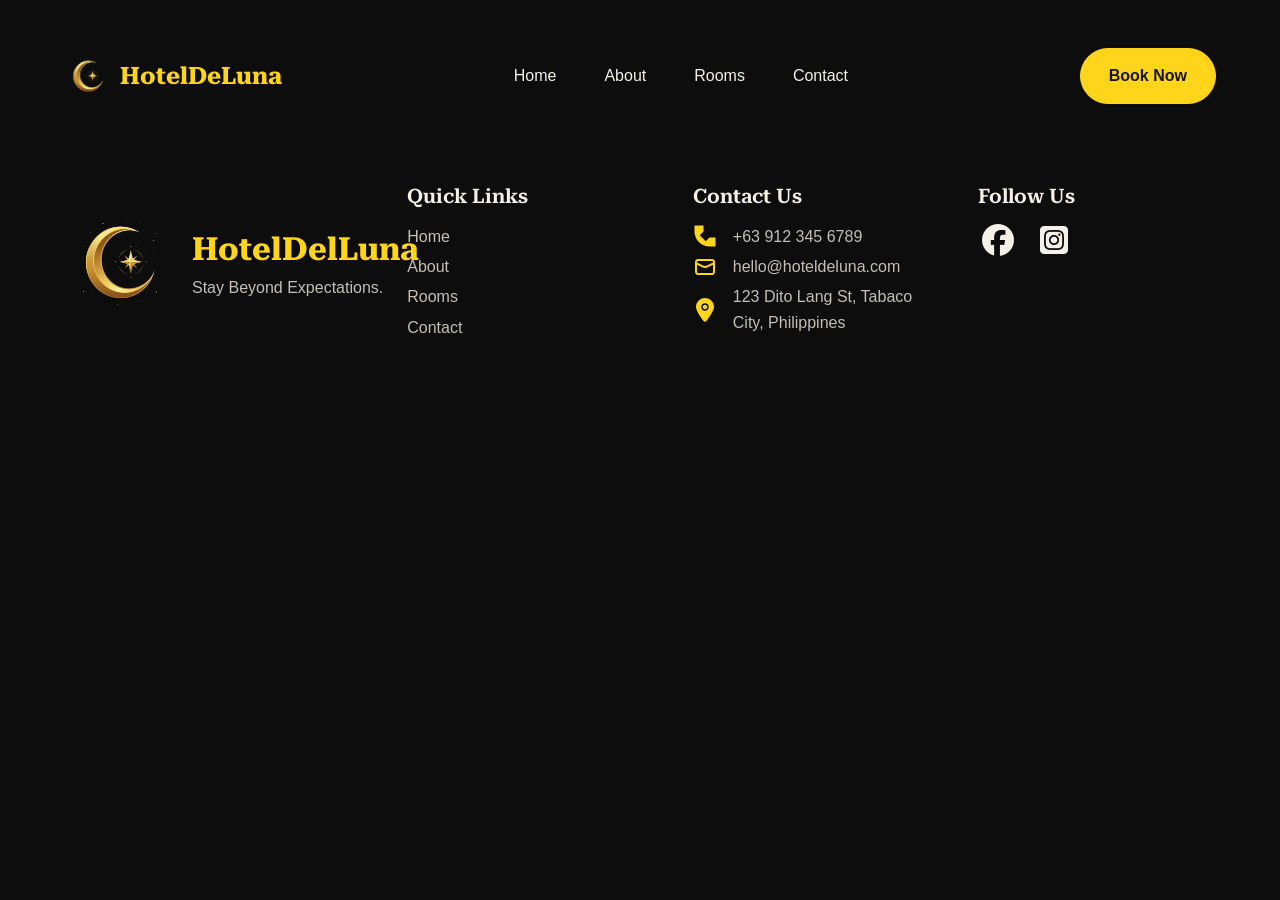
==== commit 25f81c6a: "Refactor code structure for improved readability and maintainability" ====
--- a/pages/about.html
+++ b/pages/about.html
@@ -8,17 +8,20 @@
     <link rel="stylesheet" href="../css/global/component.css">
     <link rel="stylesheet" href="../css/global/universal.css">
     <link rel="stylesheet" href="../css/layout/footer.css">
-    <link rel="icon" href="asset/images/logo.svg">
+    <link rel="icon" href="asset/images/logo.png">
     <link rel="stylesheet" href="../fontawesome/css/fontawesome.min.css" />
     <link rel="stylesheet" href="../fontawesome/css/solid.min.css" />
     <link rel="stylesheet" href="../fontawesome/css/brands.min.css" />
+    <link rel="preconnect" href="https://fonts.googleapis.com">
+    <link rel="preconnect" href="https://fonts.gstatic.com" crossorigin>
+    <link href="https://fonts.googleapis.com/css2?family=Arimo:ital,wght@0,400..700;1,400..700&family=Roboto+Serif:ital,opsz,wght@0,8..144,100..900;1,8..144,100..900&family=Share+Tech&display=swap" rel="stylesheet">
   <title>About - HotelDelLuna</title>
 </head>
   <body>
     <header>
       <nav class="navContainer container">
         <div class="navLogoContainer">
-          <img class="navLogo" src="../asset/images/logo.svg" alt="logo">
+          <img class="navLogo" src="../asset/images/logo.png" alt="logo">
           <span class="navTitle">HotelDeLuna</span>
         </div>
           <ul class="navbarMenuContainer">
@@ -41,14 +44,14 @@
 
     <main>
 
-      
+
 
     </main>
 
     <footer>
       <div class="footerContainer container">
         <div class="footerLogoContainer">
-          <img class="footerLogo" src="../asset/images/logo.svg" alt="logo">
+          <img class="footerLogo" src="../asset/images/logo.png" alt="logo">
           <div class="footerLogoTextContainer">
             <span class="footerTitle">HotelDelLuna</span>
             <p class="footerDescription">Stay Beyond Expectations.</p>
--- a/css/layout/navbar.css
+++ b/css/layout/navbar.css
@@ -1,18 +1,18 @@
 .navLogo{
   width: 100%;
-  max-width: 2.5rem;
+  max-width: 3rem;
 }
 
 .navContainer{
   display: flex;
   justify-content: space-between;
-  padding: 1rem;
+  padding: 3rem 0rem;
 }
 
 .navLogoContainer{
   display: flex;
   align-items: center;
-  gap: 1rem;
+  gap: 0.5rem;
 }
 
 .navbarMenuContainer{
--- a/css/layout/footer.css
+++ b/css/layout/footer.css
@@ -12,7 +12,7 @@
 
 .footerLogo{
   width: 100%;
-  max-width: 5rem;
+  max-width: 7rem;
 }
 
 .footerLogoContainer{
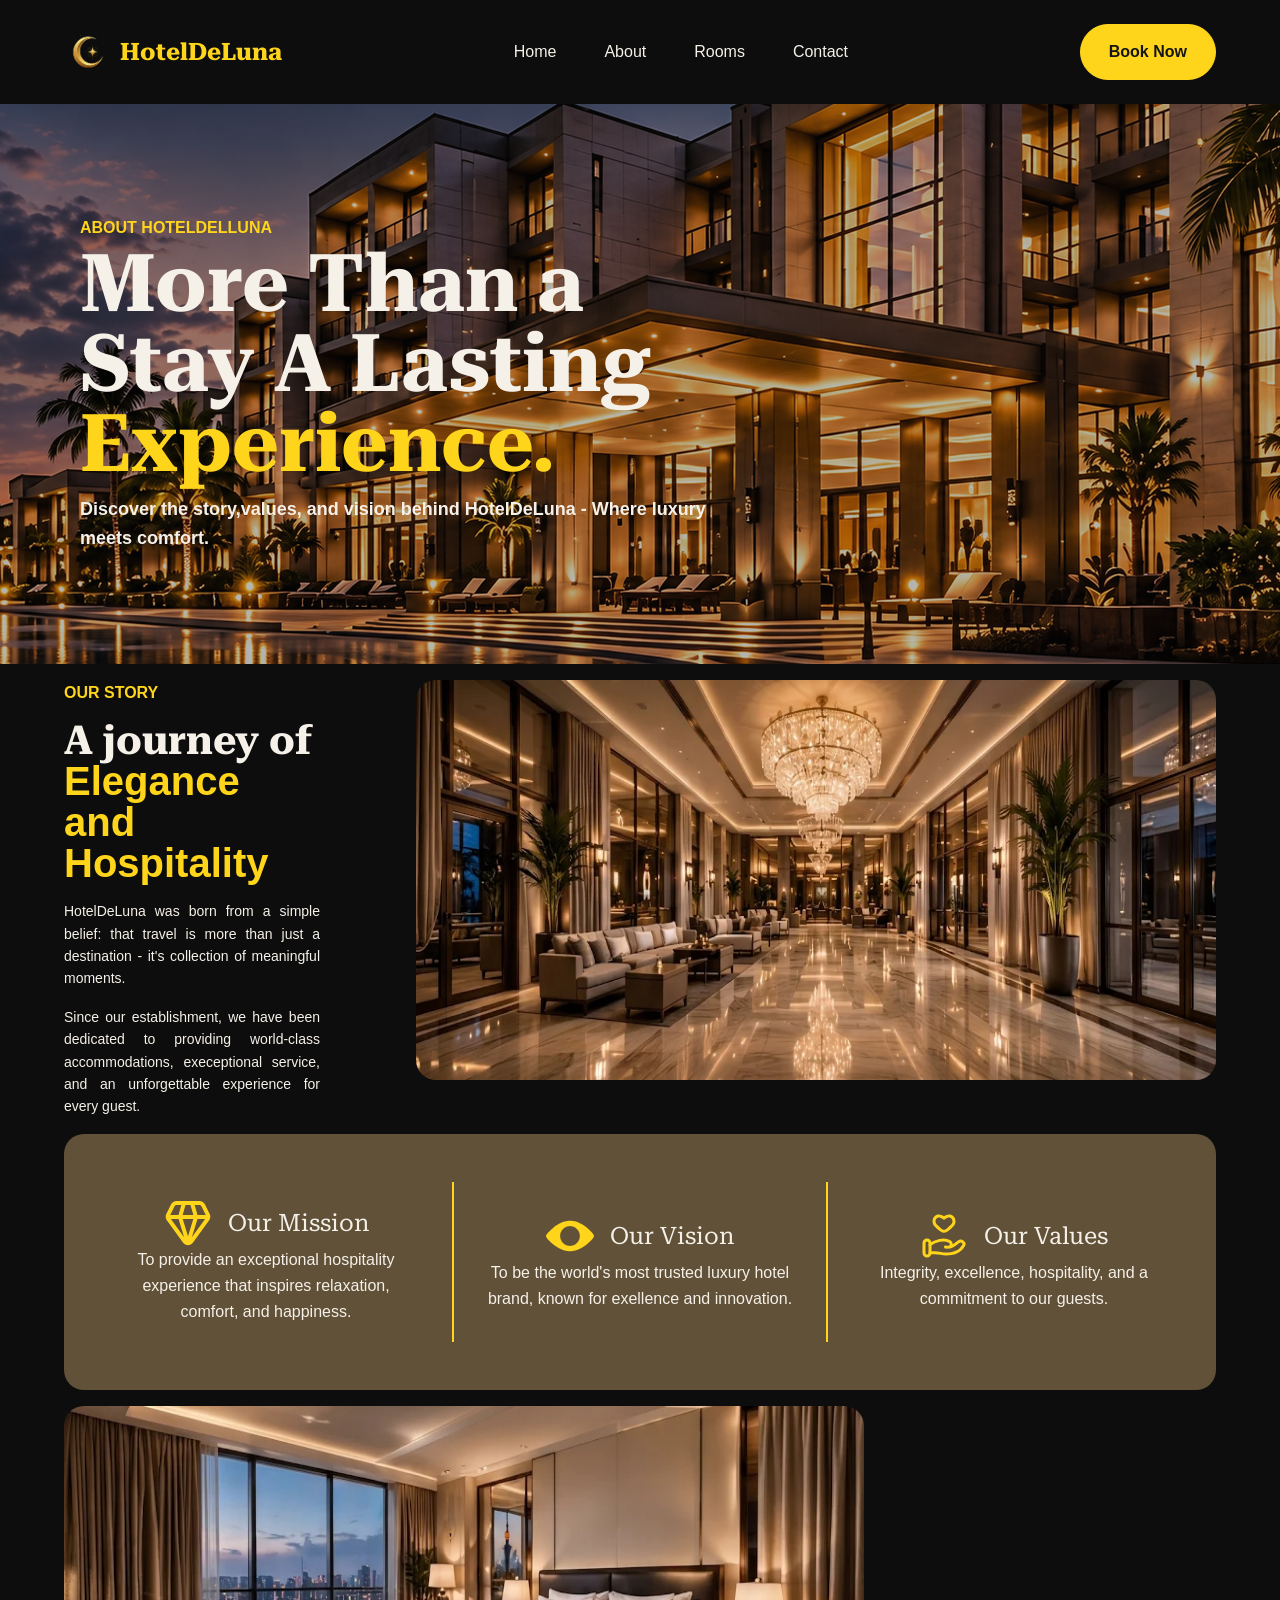
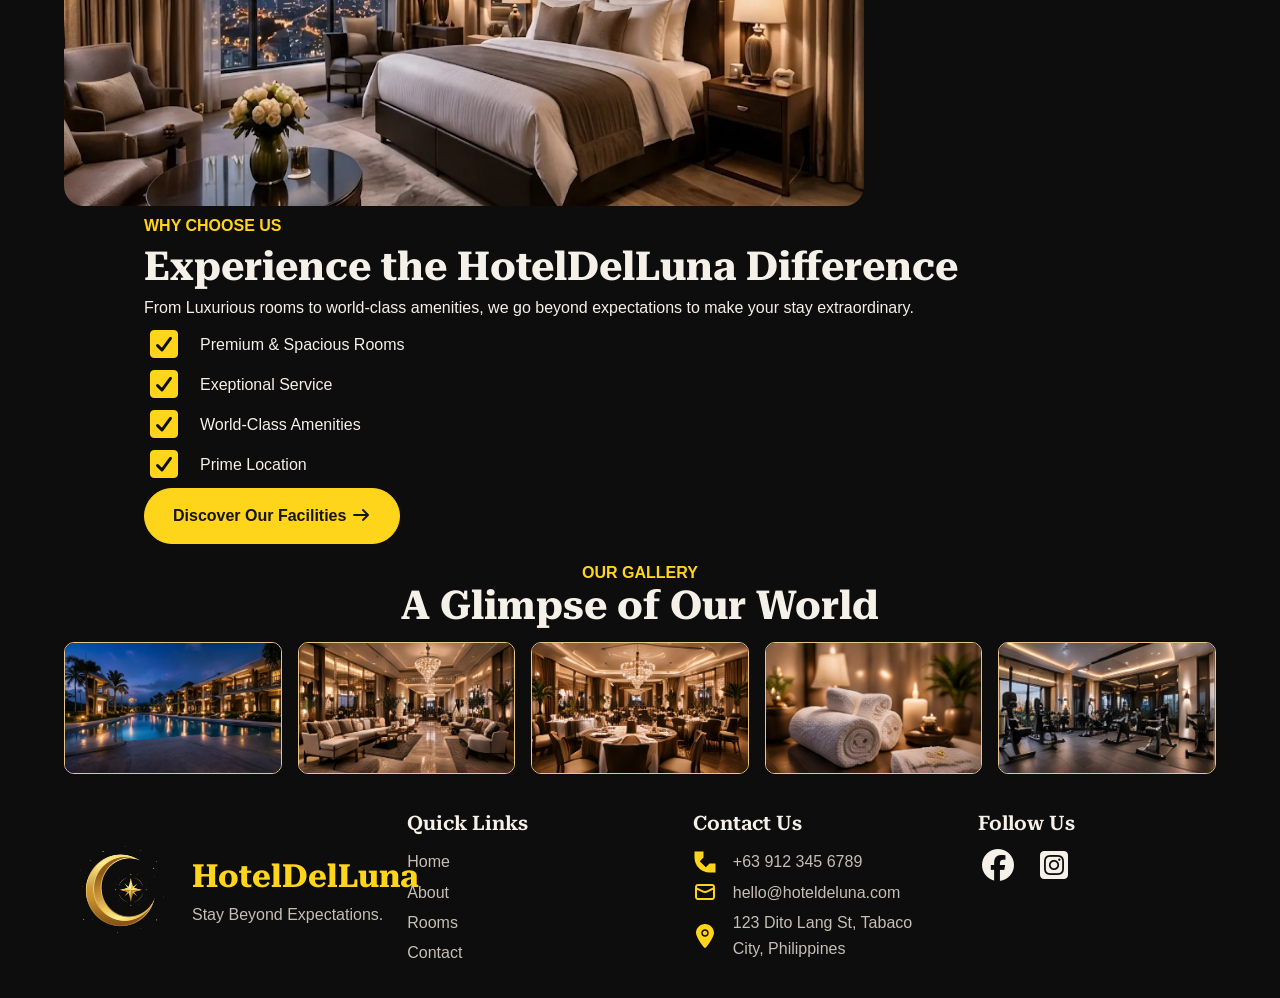
==== commit 549af11c: "Add SVG images for hand and vision icons - Introduced a new SVG file for a hand icon located at asse" ====
--- a/pages/about.html
+++ b/pages/about.html
@@ -8,7 +8,7 @@
     <link rel="stylesheet" href="../css/global/component.css">
     <link rel="stylesheet" href="../css/global/universal.css">
     <link rel="stylesheet" href="../css/layout/footer.css">
-    <link rel="icon" href="asset/images/logo.png">
+    <link rel="icon" href="../asset/images/logo.png">
     <link rel="stylesheet" href="../fontawesome/css/fontawesome.min.css" />
     <link rel="stylesheet" href="../fontawesome/css/solid.min.css" />
     <link rel="stylesheet" href="../fontawesome/css/brands.min.css" />
@@ -29,7 +29,7 @@
               <a class="navLink" href="../index.html">Home</a>
             </li>
             <li class="navItem">
-              <a class="navLink" href="pages/about.html">About</a>
+              <a class="navLink" href="about.html">About</a>
             </li>
             <li class="navItem">
               <a class="navLink" href="">Rooms</a>
@@ -43,9 +43,137 @@
     </header>
 
     <main>
-
-
-
+      <!--hero-section -->
+      <section class="heroSection">
+        <div class="heroContainer container">
+          <div class="heroContentContainer">
+            <span class="heroHighlight gold-text">ABOUT HOTELDELLUNA</span>
+            <h1 class="section-title ">More Than a Stay A Lasting <span class="gold-text">Experience.</span></h1>
+            <p class="heroDescription section-subtitle">Discover the story,values, and vision behind HotelDeLuna - Where luxury meets comfort.</p>
+            
+          </div>
+        </div>
+      </section>
+      <!-- main content -->
+      <section>
+        <div class="ourStoryContainer container">
+          <div class="ourStoryContentContainer">
+            <span class="heroHighlight gold-text">OUR STORY</span>
+            <h2 class="ourStoryTitle">A journey of <span class="heroHighlight gold-text">Elegance and Hospitality</span></h2>
+            <p class="ourStoryDescription">HotelDeLuna was born from a simple belief: that travel is more than just a destination - it's collection of meaningful moments.</p>
+            <p class="ourStoryDescription">Since our establishment, we have been dedicated to providing world-class accommodations, execeptional service, and an unforgettable experience for every guest.
+            </p>
+          </div>
+          <div class="ourStoryImgContainer">
+            <img class="ourStoryImg" src="../asset/images/OurStoryImg.jpg" alt="elegant lobby">
+          </div>
+        </div>
+      </section>
+
+      <section>
+        <div class="purposeMissionVisionContainer container">
+          <div class="purposeContainer">
+            <div class="purposeHeaderContainer">
+              <img class="purposeImg" src="../asset/images/diamond.svg" alt="diamond icon">
+              <h3 class="purposeTitle">Our Mission</h3>
+            </div>
+            <p class="purposeDescription">To provide an exceptional hospitality experience that inspires relaxation, comfort, and happiness.</p>
+          </div>
+
+          <div class="verticalLine"></div>
+
+          <div class="purposeContainer">
+            <div class="purposeHeaderContainer">
+              <img class="purposeImg" src="../asset/images/vision.svg" alt="vision icon">
+              <h3 class="purposeTitle">Our Vision</h3>
+            </div>
+            <p class="purposeDescription">To be the world's most trusted luxury hotel brand, known for exellence and innovation.</p>
+          </div>
+
+          <div class="verticalLine"></div>
+
+          <div class="purposeContainer">
+            <div class="purposeHeaderContainer">
+              <img class="purposeImg" src="../asset/images/hand.svg" alt="hand heart">
+              <h3 class="purposeTitle">Our Values</h3>
+            </div>
+            <p class="purposeDescription">Integrity, excellence, hospitality, and a commitment to our guests.</p>
+          </div>
+        </div>
+      </section>
+
+      <!-- why choose us -->
+       <section>
+        <div class="whyChooseUsContainer container">
+          <div class="whyChooseUsImgContainer">
+            <img class="whyChooseUsImg" src="../asset/images/whyChooseUsImg.jpg" alt="hotel rooms example">
+          </div>
+          <div class="whyChooseUsMainContentContainer">
+            <div class="whyChooseUsHeaderContainer">
+              <span class="heroHighlight gold-text">WHY CHOOSE US</span>
+              <h3 class="whyChooseUsTitle">Experience the HotelDelLuna Difference</h3>
+              <p class="whyChooseUsDescription">From Luxurious rooms to world-class amenities, we go beyond expectations to make your stay extraordinary.</p>
+            </div>
+            <div class="whyChooseUsListContainer">
+              <div class="whyChooseUsItemContainer">
+                <i class="fa-solid fa-square-check whyChooseUsCheckList"></i>
+                <p class="whyChooseUsDescription">Premium & Spacious Rooms</p>
+              </div>
+
+              <div class="whyChooseUsItemContainer">
+                <i class="fa-solid fa-square-check whyChooseUsCheckList"></i>
+                <p class="whyChooseUsDescription">Exeptional Service</p>
+              </div>
+
+              <div class="whyChooseUsItemContainer">
+                <i class="fa-solid fa-square-check whyChooseUsCheckList"></i>
+                <p class="whyChooseUsDescription">World-Class Amenities</p>
+              </div>
+
+              <div class="whyChooseUsItemContainer">
+                <i class="fa-solid fa-square-check whyChooseUsCheckList"></i>
+                <p class="whyChooseUsDescription">Prime Location</p>
+              </div>
+            </div>
+            <a class="gold-button whyChooseUsBtn" href="">
+              <span>
+                Discover Our Facilities
+              </span>
+              <i class="fa-solid fa-arrow-right"></i>
+            </a>
+          </div>
+        </div>
+       </section>
+
+       <section>
+        <div class="ourGalleryContainer container">
+          <div class="ourGalleryHeaderContainer">
+            <span class="heroHighlight gold-text">OUR GALLERY</span>
+            <h2 class="ourGalleryTitle">A Glimpse of Our World</h2>
+          </div>
+          <div class="ourGalleryImgContainer">
+            <div class="imgContainer">
+              <img class="galleryImg" src="../asset/images/gallery1.jpg" alt="hotelGallery">
+            </div>
+            
+            <div class="imgContainer">
+              <img class="galleryImg" src="../asset/images/gallery2.jpg" alt="hotelGallery">
+            </div>
+            
+            <div class="imgContainer">
+              <img class="galleryImg" src="../asset/images/gallery3.jpg" alt="hotelGallery">
+            </div>
+            
+            <div class="imgContainer">
+              <img class="galleryImg" src="../asset/images/gallery4.jpg" alt="hotelGallery">
+            </div>
+            
+            <div class="imgContainer">
+              <img class="galleryImg" src="../asset/images/gallery5.jpg" alt="hotelGallery">
+            </div>
+          </div>
+        </div>
+       </section>
     </main>
 
     <footer>
@@ -61,7 +189,7 @@
           <h4 class="footerTitleLink">Quick Links</h4>
           <ul class="footerQuickLinks">
             <li class="footerQuickLinksItem">
-              <a class="footerQuickLink" href="index.html">Home</a>
+              <a class="footerQuickLink" href="../index.html">Home</a>
             </li>
             <li class="footerQuickLinksItem">
               <a class="footerQuickLink" href="about.html">About</a>
--- a/css/page/about.css
+++ b/css/page/about.css
@@ -0,0 +1,210 @@
+/* ==========hero section=========== */
+
+.heroSection{
+  height: 35rem;
+  display: flex;
+  flex-direction: column;
+  align-items: center;
+  justify-content: center;
+  position: relative;
+}
+
+.heroSection::before{
+  content: "";
+  position: absolute;
+  background: url(../../asset/images/heroBackgroundImgAboutPage.jpg) center/auto no-repeat;
+  width: 100%;
+  height: 100%;
+  opacity: 0.7;
+  z-index: -1;
+}
+
+.heroContainer{
+  padding-left: 1rem;
+}
+.section-title{
+  font-size: 5rem;
+}
+
+.heroContentContainer{
+  width: 100%;
+  max-width: 40rem;
+  display: flex;
+  flex-direction: column;
+  gap: 0.2rem;
+}
+
+.heroHighlight{
+  font-family: var(--font-body);
+  font-weight: var(--weight-semibold);
+}
+
+.heroDescription{
+  font-size: var(--text-md);
+  font-family: var(--font-body);
+  font-weight: var(--weight-semibold);
+  margin-top: 0.5rem;
+}
+
+
+/* ==========our story=========== */
+
+.ourStoryDescription{
+  font-size: var(--text-sm);
+  font-weight: var(--weight-regular);
+  text-align: justify;
+}
+
+.ourStoryContainer{
+  display: flex;
+  gap: 1rem;
+  padding: 1rem 0rem;
+  flex-wrap: wrap;
+}
+
+.ourStoryTitle{
+  line-height: 1;
+  font-size: var(--text-3xl);
+}
+
+.ourStoryContentContainer{
+  display: flex;
+  justify-content: center;
+  flex-direction: column;
+  gap: 1rem;
+  padding-right: 5rem;
+}
+
+.ourStoryImg,
+.whyChooseUsImg{
+  width: 50rem;
+  height: 25rem;
+  border-radius: var(--radius-xl);
+}
+
+.ourStoryContentContainer,
+.ourStoryImgContainer{
+  flex: 1;
+}
+
+
+/* ============Purpose============== */
+
+.purposeMissionVisionContainer{
+  display: flex;
+  background-color: var(--border-gold);
+  padding: 3rem;
+  border-radius: var(--radius-xl);
+  flex-wrap: wrap;
+  gap: 2rem;
+  margin-bottom: 1rem;
+}
+
+.purposeImg{
+  width: 100%;
+  max-width: 3rem;
+}
+
+.purposeHeaderContainer{
+  display: flex;
+  align-items: center;
+  gap: 1rem;
+}
+
+.purposeContainer{
+  flex: 1;
+  display: flex;
+  align-items: center;
+  flex-direction: column;
+  text-align: center;
+  justify-content: center;
+}
+
+.purposeTitle{
+  font-size: var(--text-xl);
+  font-weight: var(--weight-semibolds);
+}
+
+.verticalLine{
+  height: 10rem;
+  border: 1px solid var(--gold-primary);
+}
+
+/* ============why choose us============== */
+
+.whyChooseUsContainer{
+  display: flex;
+  flex-wrap: wrap;
+}
+
+.whyChooseUsMainContentContainer{
+  display: flex;
+  justify-content: center;
+  flex-direction: column;
+  padding-left: 5rem;
+  gap: 0.5rem;
+  flex: 1;
+}
+
+.whyChooseUsImgContainer{
+  flex: 1;
+}
+
+.whyChooseUsTitle,
+.ourGalleryTitle{
+  font-size: var(--text-3xl);
+}
+
+.whyChooseUsHeaderContainer{
+  display: flex;
+  flex-direction: column;
+  gap: 0.5rem;
+}
+
+.whyChooseUsItemContainer{
+  display: flex;
+  align-items: center;
+  gap: 1rem;
+}
+
+.whyChooseUsListContainer{
+  display: flex;
+  flex-direction: column;
+  gap: 0.5rem;
+}
+
+.whyChooseUsCheckList{
+  color: var(--gold-primary);
+  font-size: var(--text-2xl);
+}
+
+
+/* ===========our gallery========== */
+
+.galleryImg{
+  width: 100%;
+  max-width: 18rem;
+  border-radius: var(--radius-md);
+  border: 1px solid var(--gold-light);
+}
+
+.ourGalleryHeaderContainer{
+  text-align: center;
+}
+
+.ourGalleryContainer{
+  padding-top: 1rem;
+}
+
+.ourGalleryImgContainer{
+  padding-top: 1rem;
+  display: flex;
+  flex-wrap: wrap;
+  justify-content: center;
+  gap: 1rem;
+}
+
+.imgContainer {
+  flex: 1;
+  min-width: 0;
+}
--- a/css/layout/navbar.css
+++ b/css/layout/navbar.css
@@ -6,7 +6,7 @@
 .navContainer{
   display: flex;
   justify-content: space-between;
-  padding: 3rem 0rem;
+  padding: 1.5rem 0rem;
 }
 
 .navLogoContainer{
--- a/css/global/component.css
+++ b/css/global/component.css
@@ -13,7 +13,6 @@
 
 .section-title {
     font-family: var(--font-heading);
-    font-size: 6rem;
     color: var(--text-primary);
     line-height: 1;
 }
@@ -37,6 +36,7 @@
     transition: var(--transition-normal);
     font-family: var(--font-body);
     display: inline-block;
+    width: max-content;
 }
 
 .gold-button:hover {
--- a/css/global/universal.css
+++ b/css/global/universal.css
@@ -6,6 +6,8 @@
     --primary-bg: #0D0D0D;
     --secondary-bg: #151515;
     --tertiary-bg: #1D1B19;
+    
+    
 
     /* Card Colors */
     --card-bg: #191715;
@@ -124,24 +126,12 @@
 
 h1, h2, h3, h4, h5, h6 {
     font-family: var(--font-heading);
-    font-weight: var(--weight-medium);
-    line-height: 1.2;
+    line-height: 1;
     color: var(--text-primary);
 }
 
-h1 {
-    font-size: var(--text-5xl);
-}
-
-h2 {
-    font-size: var(--text-4xl);
-}
-
-h3 {
-    font-size: var(--text-2xl);
-}
-
-p {
+p{
+    font-family: var(--font-body);
     color: var(--text-primary);
 }
 
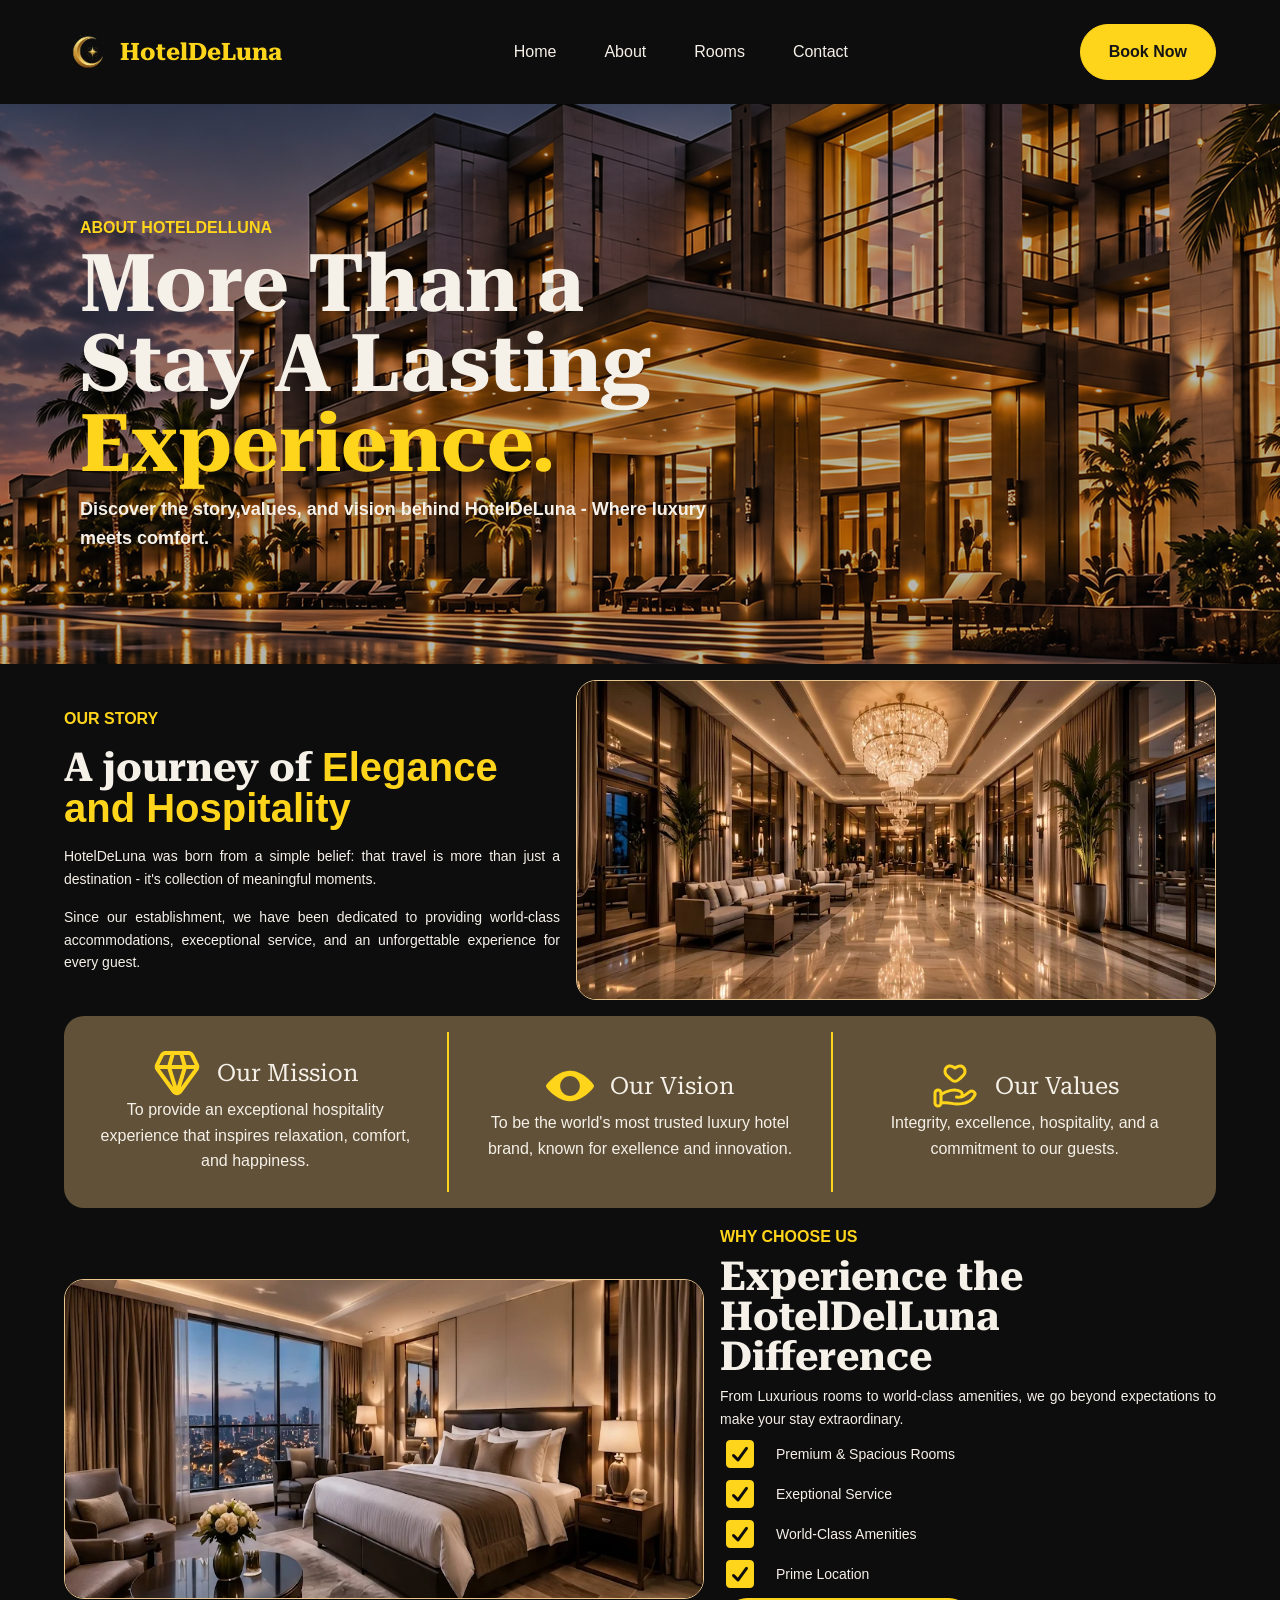
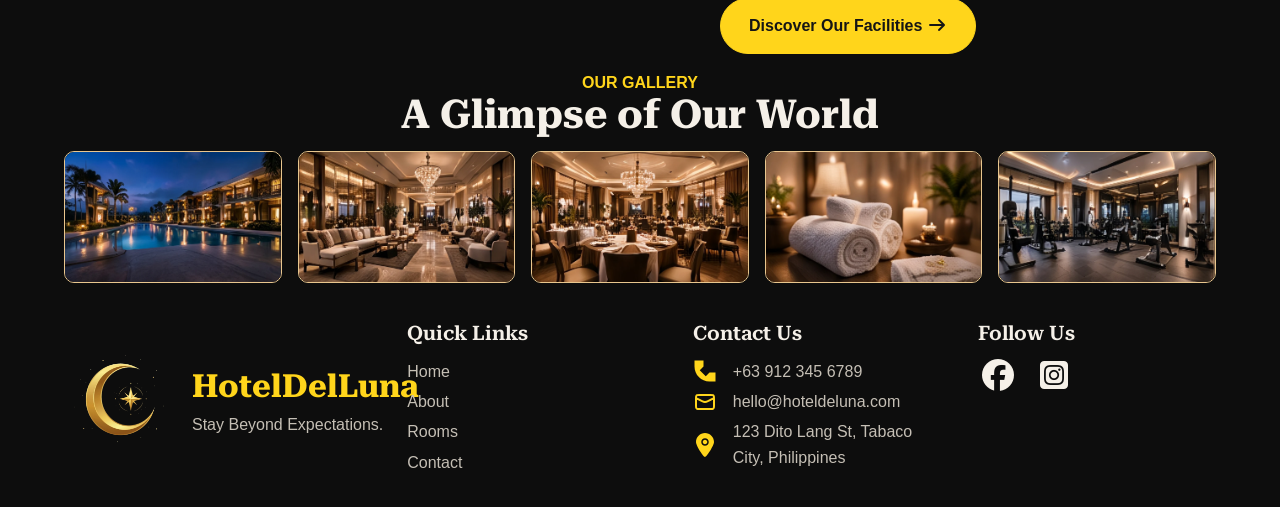
==== commit bbde7cf4: "Refactor layout by removing unnecessary containers and aligning items in story and why choose us sec" ====
--- a/pages/about.html
+++ b/pages/about.html
@@ -64,9 +64,7 @@
             <p class="ourStoryDescription">Since our establishment, we have been dedicated to providing world-class accommodations, execeptional service, and an unforgettable experience for every guest.
             </p>
           </div>
-          <div class="ourStoryImgContainer">
-            <img class="ourStoryImg" src="../asset/images/OurStoryImg.jpg" alt="elegant lobby">
-          </div>
+          <img class="ourStoryImg" src="../asset/images/OurStoryImg.jpg" alt="elegant lobby">
         </div>
       </section>
 
@@ -105,9 +103,7 @@
       <!-- why choose us -->
        <section>
         <div class="whyChooseUsContainer container">
-          <div class="whyChooseUsImgContainer">
             <img class="whyChooseUsImg" src="../asset/images/whyChooseUsImg.jpg" alt="hotel rooms example">
-          </div>
           <div class="whyChooseUsMainContentContainer">
             <div class="whyChooseUsHeaderContainer">
               <span class="heroHighlight gold-text">WHY CHOOSE US</span>
--- a/css/page/about.css
+++ b/css/page/about.css
@@ -49,7 +49,8 @@
 
 /* ==========our story=========== */
 
-.ourStoryDescription{
+.ourStoryDescription,
+.whyChooseUsDescription{
   font-size: var(--text-sm);
   font-weight: var(--weight-regular);
   text-align: justify;
@@ -59,6 +60,7 @@
   display: flex;
   gap: 1rem;
   padding: 1rem 0rem;
+  align-items: center;
   flex-wrap: wrap;
 }
 
@@ -72,28 +74,26 @@
   justify-content: center;
   flex-direction: column;
   gap: 1rem;
-  padding-right: 5rem;
 }
 
 .ourStoryImg,
 .whyChooseUsImg{
-  width: 50rem;
-  height: 25rem;
+  width: 40rem;
+  height: 20rem;
   border-radius: var(--radius-xl);
-}
-
-.ourStoryContentContainer,
-.ourStoryImgContainer{
-  flex: 1;
-}
-
+  border: 1px solid var(--gold-light);
+}
+
+.ourStoryContentContainer{
+  flex: 1;
+}
 
 /* ============Purpose============== */
 
 .purposeMissionVisionContainer{
   display: flex;
   background-color: var(--border-gold);
-  padding: 3rem;
+  padding: 1rem 2rem;
   border-radius: var(--radius-xl);
   flex-wrap: wrap;
   gap: 2rem;
@@ -135,18 +135,15 @@
 .whyChooseUsContainer{
   display: flex;
   flex-wrap: wrap;
+  align-items: center;
+  gap: 1rem;
 }
 
 .whyChooseUsMainContentContainer{
   display: flex;
   justify-content: center;
   flex-direction: column;
-  padding-left: 5rem;
   gap: 0.5rem;
-  flex: 1;
-}
-
-.whyChooseUsImgContainer{
   flex: 1;
 }
 
